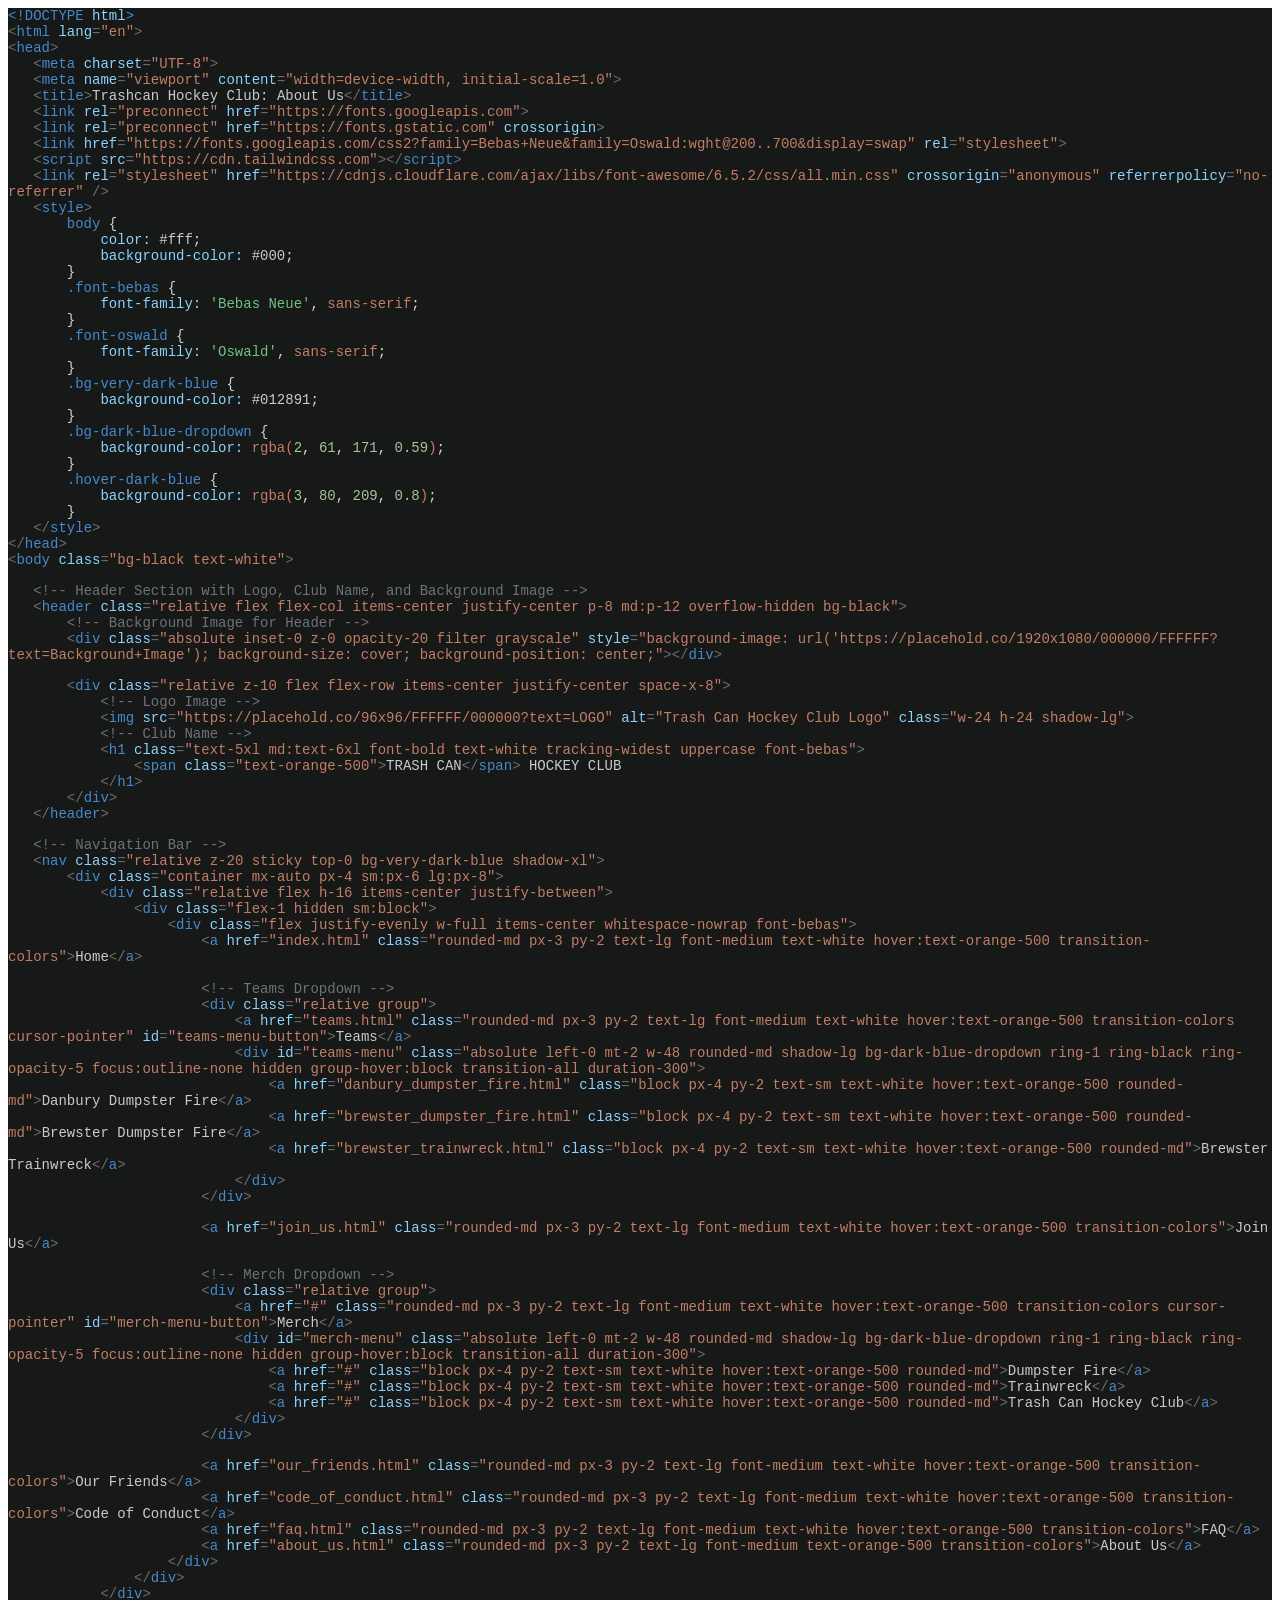
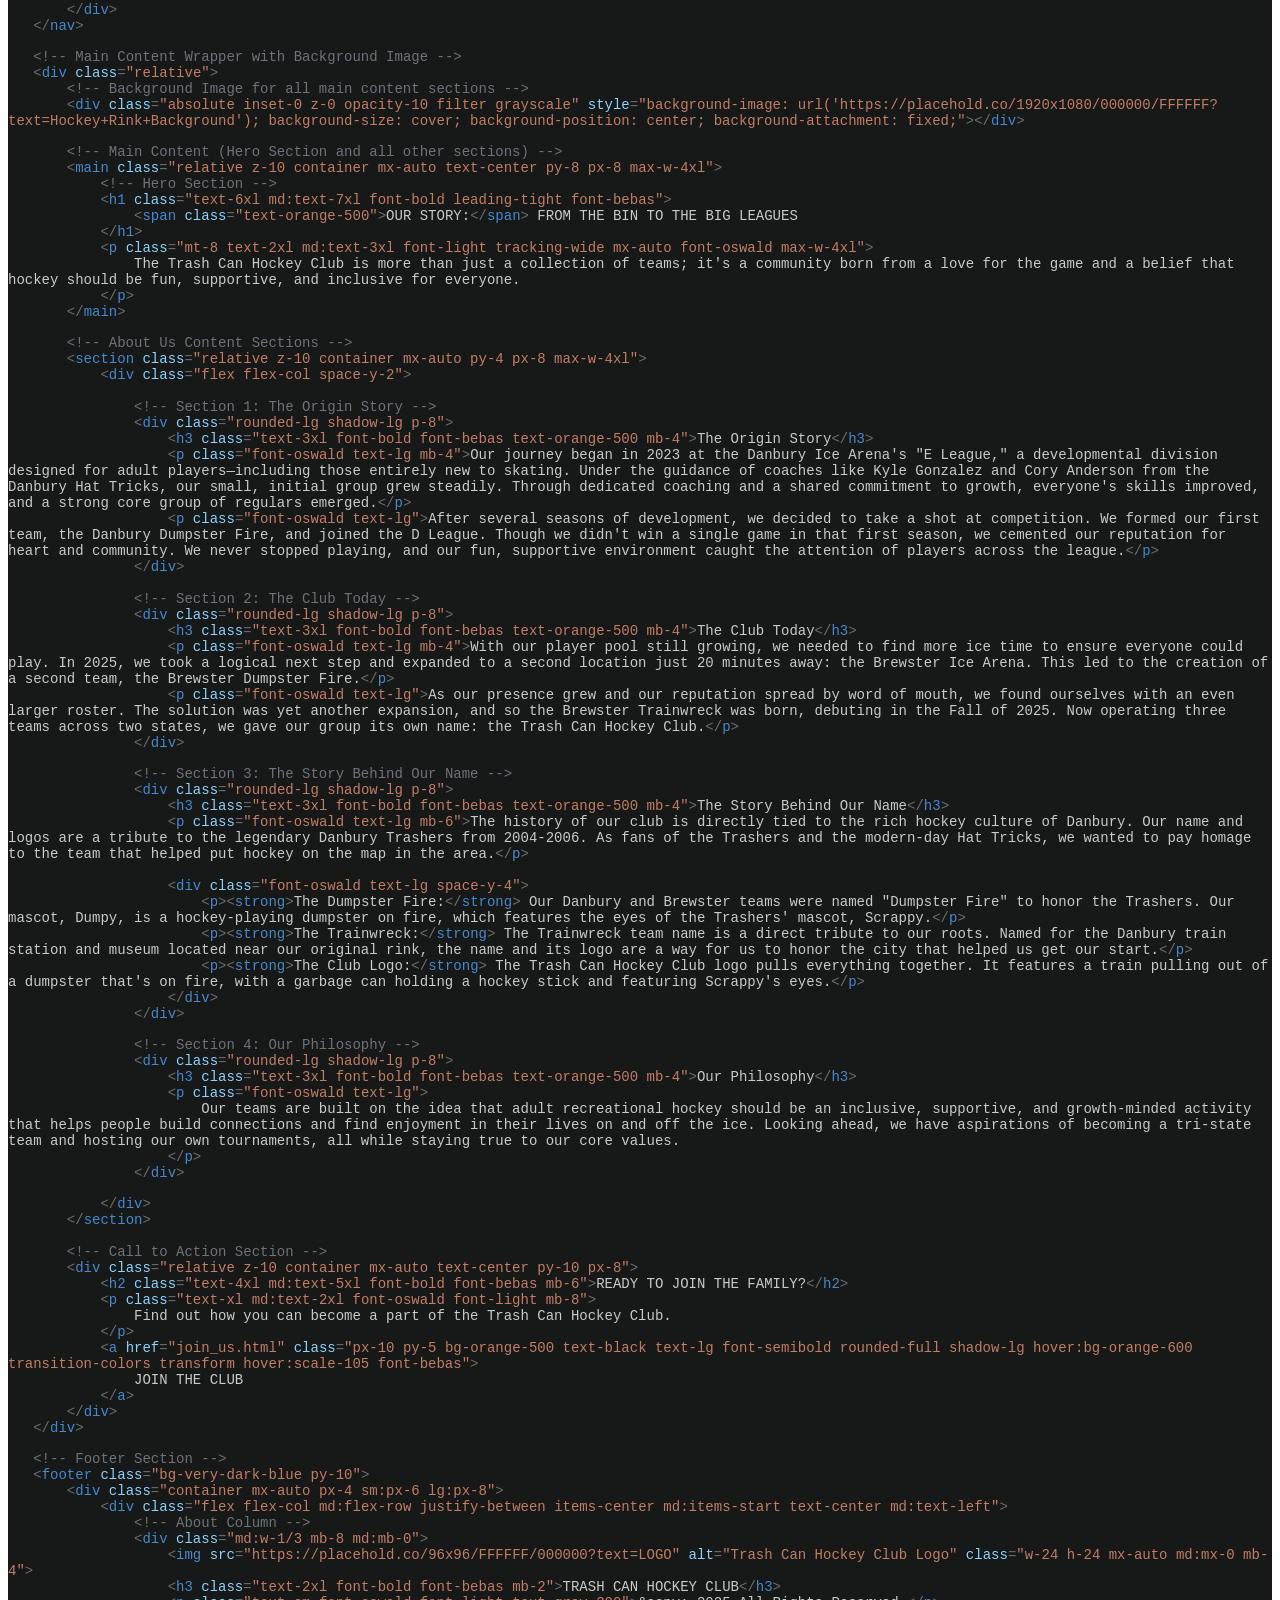
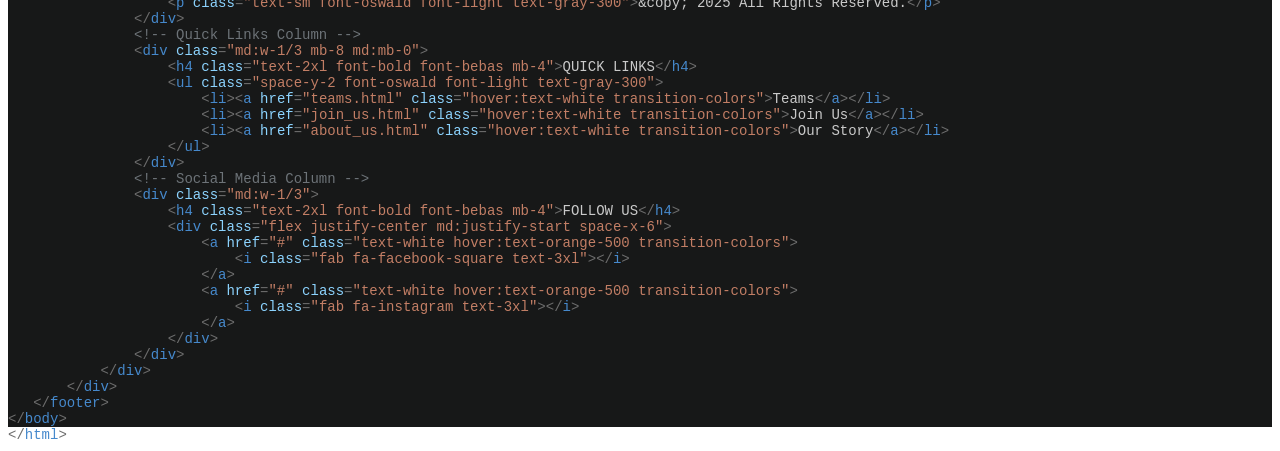
==== about_us.html @ 6e55eb9f "Add files via upload" ====
<!DOCTYPE html PUBLIC "-//W3C//DTD HTML 4.01//EN" "http://www.w3.org/TR/html4/strict.dtd">
<html>
<head>
  <meta http-equiv="Content-Type" content="text/html; charset=utf-8">
  <meta http-equiv="Content-Style-Type" content="text/css">
  <title></title>
  <meta name="Generator" content="Cocoa HTML Writer">
  <meta name="CocoaVersion" content="2575.7">
  <style type="text/css">
    p.p1 {margin: 0.0px 0.0px 0.0px 0.0px; font: 14.0px 'Courier New'; color: #4689cc; -webkit-text-stroke: #4689cc; background-color: #171818}
    p.p2 {margin: 0.0px 0.0px 0.0px 0.0px; font: 14.0px 'Courier New'; color: #8cd3fe; -webkit-text-stroke: #8cd3fe; background-color: #171818}
    p.p3 {margin: 0.0px 0.0px 0.0px 0.0px; font: 14.0px 'Courier New'; color: #c27e65; -webkit-text-stroke: #c27e65; background-color: #171818}
    p.p4 {margin: 0.0px 0.0px 0.0px 0.0px; font: 14.0px 'Courier New'; color: #cacaca; -webkit-text-stroke: #cacaca; background-color: #171818}
    p.p5 {margin: 0.0px 0.0px 0.0px 0.0px; font: 12.0px Times; -webkit-text-stroke: #000000; background-color: #171818; min-height: 14.0px}
    p.p6 {margin: 0.0px 0.0px 0.0px 0.0px; font: 14.0px 'Courier New'; color: #6d7378; -webkit-text-stroke: #6d7378; background-color: #171818}
    p.p7 {margin: 0.0px 0.0px 0.0px 0.0px; font: 14.0px 'Courier New'; color: #4689cc; -webkit-text-stroke: #4689cc}
    span.s1 {font-kerning: none}
    span.s2 {font-kerning: none; color: #8cd3fe; -webkit-text-stroke: 0px #8cd3fe}
    span.s3 {font-kerning: none; color: #6d6d6d; -webkit-text-stroke: 0px #6d6d6d}
    span.s4 {font-kerning: none; color: #cacaca; -webkit-text-stroke: 0px #cacaca}
    span.s5 {font-kerning: none; color: #c27e65; -webkit-text-stroke: 0px #c27e65}
    span.s6 {font-kerning: none; color: #4689cc; -webkit-text-stroke: 0px #4689cc}
    span.s7 {font-kerning: none; color: #d4d4d4; -webkit-text-stroke: 0px #d4d4d4}
    span.s8 {font-kerning: none; color: #71c083; -webkit-text-stroke: 0px #71c083}
    span.s9 {font-kerning: none; color: #a7c598; -webkit-text-stroke: 0px #a7c598}
    span.s10 {font-kerning: none; color: #6d7378; -webkit-text-stroke: 0px #6d7378}
  </style>
</head>
<body>
<p class="p1"><span class="s1">&lt;!DOCTYPE</span><span class="s2"> html</span><span class="s1">&gt;</span></p>
<p class="p1"><span class="s3">&lt;</span><span class="s1">html</span><span class="s4"> </span><span class="s2">lang</span><span class="s3">=</span><span class="s5">"en"</span><span class="s3">&gt;</span></p>
<p class="p1"><span class="s3">&lt;</span><span class="s1">head</span><span class="s3">&gt;</span></p>
<p class="p2"><span class="s4">   </span><span class="s3">&lt;</span><span class="s6">meta</span><span class="s4"> </span><span class="s1">charset</span><span class="s3">=</span><span class="s5">"UTF-8"</span><span class="s3">&gt;</span></p>
<p class="p3"><span class="s4">   </span><span class="s3">&lt;</span><span class="s6">meta</span><span class="s4"> </span><span class="s2">name</span><span class="s3">=</span><span class="s1">"viewport"</span><span class="s4"> </span><span class="s2">content</span><span class="s3">=</span><span class="s1">"width=device-width, initial-scale=1.0"</span><span class="s3">&gt;</span></p>
<p class="p4"><span class="s1">   </span><span class="s3">&lt;</span><span class="s6">title</span><span class="s3">&gt;</span><span class="s1">Trashcan Hockey Club: About Us</span><span class="s3">&lt;/</span><span class="s6">title</span><span class="s3">&gt;</span></p>
<p class="p3"><span class="s4">   </span><span class="s3">&lt;</span><span class="s6">link</span><span class="s4"> </span><span class="s2">rel</span><span class="s3">=</span><span class="s1">"preconnect"</span><span class="s4"> </span><span class="s2">href</span><span class="s3">=</span><span class="s1">"https://fonts.googleapis.com"</span><span class="s3">&gt;</span></p>
<p class="p3"><span class="s4">   </span><span class="s3">&lt;</span><span class="s6">link</span><span class="s4"> </span><span class="s2">rel</span><span class="s3">=</span><span class="s1">"preconnect"</span><span class="s4"> </span><span class="s2">href</span><span class="s3">=</span><span class="s1">"https://fonts.gstatic.com"</span><span class="s4"> </span><span class="s2">crossorigin</span><span class="s3">&gt;</span></p>
<p class="p3"><span class="s4">   </span><span class="s3">&lt;</span><span class="s6">link</span><span class="s4"> </span><span class="s2">href</span><span class="s3">=</span><span class="s1">"https://fonts.googleapis.com/css2?family=Bebas+Neue&amp;family=Oswald:wght@200..700&amp;display=swap"</span><span class="s4"> </span><span class="s2">rel</span><span class="s3">=</span><span class="s1">"stylesheet"</span><span class="s3">&gt;</span></p>
<p class="p3"><span class="s4">   </span><span class="s3">&lt;</span><span class="s6">script</span><span class="s4"> </span><span class="s2">src</span><span class="s3">=</span><span class="s1">"https://cdn.tailwindcss.com"</span><span class="s3">&gt;&lt;/</span><span class="s6">script</span><span class="s3">&gt;</span></p>
<p class="p3"><span class="s4">   </span><span class="s3">&lt;</span><span class="s6">link</span><span class="s4"> </span><span class="s2">rel</span><span class="s3">=</span><span class="s1">"stylesheet"</span><span class="s4"> </span><span class="s2">href</span><span class="s3">=</span><span class="s1">"https://cdnjs.cloudflare.com/ajax/libs/font-awesome/6.5.2/css/all.min.css"</span><span class="s4"> </span><span class="s2">crossorigin</span><span class="s3">=</span><span class="s1">"anonymous"</span><span class="s4"> </span><span class="s2">referrerpolicy</span><span class="s3">=</span><span class="s1">"no-referrer"</span><span class="s4"> </span><span class="s3">/&gt;</span></p>
<p class="p1"><span class="s4">   </span><span class="s3">&lt;</span><span class="s1">style</span><span class="s3">&gt;</span></p>
<p class="p4"><span class="s1">       </span><span class="s6">body</span><span class="s1"> </span><span class="s7">{</span></p>
<p class="p4"><span class="s1">           </span><span class="s2">color:</span><span class="s1"> #fff</span><span class="s7">;</span></p>
<p class="p2"><span class="s4">           </span><span class="s1">background-color:</span><span class="s4"> #000</span><span class="s7">;</span></p>
<p class="p4"><span class="s1">       </span><span class="s7">}</span></p>
<p class="p1"><span class="s4">       </span><span class="s1">.font-bebas</span><span class="s4"> </span><span class="s7">{</span></p>
<p class="p4"><span class="s1">           </span><span class="s2">font-family:</span><span class="s1"> </span><span class="s8">'Bebas Neue'</span><span class="s7">,</span><span class="s1"> </span><span class="s5">sans-serif</span><span class="s7">;</span></p>
<p class="p4"><span class="s1">       </span><span class="s7">}</span></p>
<p class="p1"><span class="s4">       </span><span class="s1">.font-oswald</span><span class="s4"> </span><span class="s7">{</span></p>
<p class="p4"><span class="s1">           </span><span class="s2">font-family:</span><span class="s1"> </span><span class="s8">'Oswald'</span><span class="s7">,</span><span class="s1"> </span><span class="s5">sans-serif</span><span class="s7">;</span></p>
<p class="p4"><span class="s1">       </span><span class="s7">}</span></p>
<p class="p1"><span class="s4">       </span><span class="s1">.bg-very-dark-blue</span><span class="s4"> </span><span class="s7">{</span></p>
<p class="p4"><span class="s1">           </span><span class="s2">background-color:</span><span class="s1"> #012891</span><span class="s7">;</span></p>
<p class="p4"><span class="s1">       </span><span class="s7">}</span></p>
<p class="p1"><span class="s4">       </span><span class="s1">.bg-dark-blue-dropdown</span><span class="s4"> </span><span class="s7">{</span></p>
<p class="p2"><span class="s4">           </span><span class="s1">background-color:</span><span class="s4"> </span><span class="s5">rgba(</span><span class="s9">2</span><span class="s7">,</span><span class="s4"> </span><span class="s9">61</span><span class="s7">,</span><span class="s4"> </span><span class="s9">171</span><span class="s7">,</span><span class="s4"> </span><span class="s9">0.59</span><span class="s5">)</span><span class="s7">;</span></p>
<p class="p4"><span class="s1">       </span><span class="s7">}</span></p>
<p class="p1"><span class="s4">       </span><span class="s1">.hover-dark-blue</span><span class="s4"> </span><span class="s7">{</span></p>
<p class="p2"><span class="s4">           </span><span class="s1">background-color:</span><span class="s4"> </span><span class="s5">rgba(</span><span class="s9">3</span><span class="s7">,</span><span class="s4"> </span><span class="s9">80</span><span class="s7">,</span><span class="s4"> </span><span class="s9">209</span><span class="s7">,</span><span class="s4"> </span><span class="s9">0.8</span><span class="s5">)</span><span class="s7">;</span></p>
<p class="p4"><span class="s1">       </span><span class="s7">}</span></p>
<p class="p1"><span class="s4">   </span><span class="s3">&lt;/</span><span class="s1">style</span><span class="s3">&gt;</span></p>
<p class="p1"><span class="s3">&lt;/</span><span class="s1">head</span><span class="s3">&gt;</span></p>
<p class="p3"><span class="s3">&lt;</span><span class="s6">body</span><span class="s4"> </span><span class="s2">class</span><span class="s3">=</span><span class="s1">"bg-black text-white"</span><span class="s3">&gt;</span></p>
<p class="p5"><span class="s1"></span><br></p>
<p class="p6"><span class="s4">   </span><span class="s1">&lt;!-- Header Section with Logo, Club Name, and Background Image --&gt;</span></p>
<p class="p3"><span class="s4">   </span><span class="s3">&lt;</span><span class="s6">header</span><span class="s4"> </span><span class="s2">class</span><span class="s3">=</span><span class="s1">"relative flex flex-col items-center justify-center p-8 md:p-12 overflow-hidden bg-black"</span><span class="s3">&gt;</span></p>
<p class="p6"><span class="s4">       </span><span class="s1">&lt;!-- Background Image for Header --&gt;</span></p>
<p class="p3"><span class="s4">       </span><span class="s3">&lt;</span><span class="s6">div</span><span class="s4"> </span><span class="s2">class</span><span class="s3">=</span><span class="s1">"absolute inset-0 z-0 opacity-20 filter grayscale"</span><span class="s4"> </span><span class="s2">style</span><span class="s3">=</span><span class="s1">"background-image: url('https://placehold.co/1920x1080/000000/FFFFFF?text=Background+Image'); background-size: cover; background-position: center;"</span><span class="s3">&gt;&lt;/</span><span class="s6">div</span><span class="s3">&gt;</span></p>
<p class="p5"><span class="s1"></span><br></p>
<p class="p3"><span class="s4">       </span><span class="s3">&lt;</span><span class="s6">div</span><span class="s4"> </span><span class="s2">class</span><span class="s3">=</span><span class="s1">"relative z-10 flex flex-row items-center justify-center space-x-8"</span><span class="s3">&gt;</span></p>
<p class="p6"><span class="s4">           </span><span class="s1">&lt;!-- Logo Image --&gt;</span></p>
<p class="p3"><span class="s4">           </span><span class="s3">&lt;</span><span class="s6">img</span><span class="s4"> </span><span class="s2">src</span><span class="s3">=</span><span class="s1">"https://placehold.co/96x96/FFFFFF/000000?text=LOGO"</span><span class="s4"> </span><span class="s2">alt</span><span class="s3">=</span><span class="s1">"Trash Can Hockey Club Logo"</span><span class="s4"> </span><span class="s2">class</span><span class="s3">=</span><span class="s1">"w-24 h-24 shadow-lg"</span><span class="s3">&gt;</span></p>
<p class="p6"><span class="s4">           </span><span class="s1">&lt;!-- Club Name --&gt;</span></p>
<p class="p3"><span class="s4">           </span><span class="s3">&lt;</span><span class="s6">h1</span><span class="s4"> </span><span class="s2">class</span><span class="s3">=</span><span class="s1">"text-5xl md:text-6xl font-bold text-white tracking-widest uppercase font-bebas"</span><span class="s3">&gt;</span></p>
<p class="p4"><span class="s1">               </span><span class="s3">&lt;</span><span class="s6">span</span><span class="s1"> </span><span class="s2">class</span><span class="s3">=</span><span class="s5">"text-orange-500"</span><span class="s3">&gt;</span><span class="s1">TRASH CAN</span><span class="s3">&lt;/</span><span class="s6">span</span><span class="s3">&gt;</span><span class="s1"> HOCKEY CLUB</span></p>
<p class="p4"><span class="s1">           </span><span class="s3">&lt;/</span><span class="s6">h1</span><span class="s3">&gt;</span></p>
<p class="p4"><span class="s1">       </span><span class="s3">&lt;/</span><span class="s6">div</span><span class="s3">&gt;</span></p>
<p class="p1"><span class="s4">   </span><span class="s3">&lt;/</span><span class="s1">header</span><span class="s3">&gt;</span></p>
<p class="p5"><span class="s1"></span><br></p>
<p class="p6"><span class="s4">   </span><span class="s1">&lt;!-- Navigation Bar --&gt;</span></p>
<p class="p3"><span class="s4">   </span><span class="s3">&lt;</span><span class="s6">nav</span><span class="s4"> </span><span class="s2">class</span><span class="s3">=</span><span class="s1">"relative z-20 sticky top-0 bg-very-dark-blue shadow-xl"</span><span class="s3">&gt;</span></p>
<p class="p3"><span class="s4">       </span><span class="s3">&lt;</span><span class="s6">div</span><span class="s4"> </span><span class="s2">class</span><span class="s3">=</span><span class="s1">"container mx-auto px-4 sm:px-6 lg:px-8"</span><span class="s3">&gt;</span></p>
<p class="p3"><span class="s4">           </span><span class="s3">&lt;</span><span class="s6">div</span><span class="s4"> </span><span class="s2">class</span><span class="s3">=</span><span class="s1">"relative flex h-16 items-center justify-between"</span><span class="s3">&gt;</span></p>
<p class="p3"><span class="s4">               </span><span class="s3">&lt;</span><span class="s6">div</span><span class="s4"> </span><span class="s2">class</span><span class="s3">=</span><span class="s1">"flex-1 hidden sm:block"</span><span class="s3">&gt;</span></p>
<p class="p3"><span class="s4">                   </span><span class="s3">&lt;</span><span class="s6">div</span><span class="s4"> </span><span class="s2">class</span><span class="s3">=</span><span class="s1">"flex justify-evenly w-full items-center whitespace-nowrap font-bebas"</span><span class="s3">&gt;</span></p>
<p class="p3"><span class="s4">                       </span><span class="s3">&lt;</span><span class="s6">a</span><span class="s4"> </span><span class="s2">href</span><span class="s3">=</span><span class="s1">"index.html"</span><span class="s4"> </span><span class="s2">class</span><span class="s3">=</span><span class="s1">"rounded-md px-3 py-2 text-lg font-medium text-white hover:text-orange-500 transition-colors"</span><span class="s3">&gt;</span><span class="s4">Home</span><span class="s3">&lt;/</span><span class="s6">a</span><span class="s3">&gt;</span></p>
<p class="p4"><span class="s1">                      </span></p>
<p class="p4"><span class="s1">                       </span><span class="s10">&lt;!-- Teams Dropdown --&gt;</span></p>
<p class="p4"><span class="s1">                       </span><span class="s3">&lt;</span><span class="s6">div</span><span class="s1"> </span><span class="s2">class</span><span class="s3">=</span><span class="s5">"relative group"</span><span class="s3">&gt;</span></p>
<p class="p3"><span class="s4">                           </span><span class="s3">&lt;</span><span class="s6">a</span><span class="s4"> </span><span class="s2">href</span><span class="s3">=</span><span class="s1">"teams.html"</span><span class="s4"> </span><span class="s2">class</span><span class="s3">=</span><span class="s1">"rounded-md px-3 py-2 text-lg font-medium text-white hover:text-orange-500 transition-colors cursor-pointer"</span><span class="s4"> </span><span class="s2">id</span><span class="s3">=</span><span class="s1">"teams-menu-button"</span><span class="s3">&gt;</span><span class="s4">Teams</span><span class="s3">&lt;/</span><span class="s6">a</span><span class="s3">&gt;</span></p>
<p class="p3"><span class="s4">                           </span><span class="s3">&lt;</span><span class="s6">div</span><span class="s4"> </span><span class="s2">id</span><span class="s3">=</span><span class="s1">"teams-menu"</span><span class="s4"> </span><span class="s2">class</span><span class="s3">=</span><span class="s1">"absolute left-0 mt-2 w-48 rounded-md shadow-lg bg-dark-blue-dropdown ring-1 ring-black ring-opacity-5 focus:outline-none hidden group-hover:block transition-all duration-300"</span><span class="s3">&gt;</span></p>
<p class="p3"><span class="s4">                               </span><span class="s3">&lt;</span><span class="s6">a</span><span class="s4"> </span><span class="s2">href</span><span class="s3">=</span><span class="s1">"danbury_dumpster_fire.html"</span><span class="s4"> </span><span class="s2">class</span><span class="s3">=</span><span class="s1">"block px-4 py-2 text-sm text-white hover:text-orange-500 rounded-md"</span><span class="s3">&gt;</span><span class="s4">Danbury Dumpster Fire</span><span class="s3">&lt;/</span><span class="s6">a</span><span class="s3">&gt;</span></p>
<p class="p3"><span class="s4">                               </span><span class="s3">&lt;</span><span class="s6">a</span><span class="s4"> </span><span class="s2">href</span><span class="s3">=</span><span class="s1">"brewster_dumpster_fire.html"</span><span class="s4"> </span><span class="s2">class</span><span class="s3">=</span><span class="s1">"block px-4 py-2 text-sm text-white hover:text-orange-500 rounded-md"</span><span class="s3">&gt;</span><span class="s4">Brewster Dumpster Fire</span><span class="s3">&lt;/</span><span class="s6">a</span><span class="s3">&gt;</span></p>
<p class="p3"><span class="s4">                               </span><span class="s3">&lt;</span><span class="s6">a</span><span class="s4"> </span><span class="s2">href</span><span class="s3">=</span><span class="s1">"brewster_trainwreck.html"</span><span class="s4"> </span><span class="s2">class</span><span class="s3">=</span><span class="s1">"block px-4 py-2 text-sm text-white hover:text-orange-500 rounded-md"</span><span class="s3">&gt;</span><span class="s4">Brewster Trainwreck</span><span class="s3">&lt;/</span><span class="s6">a</span><span class="s3">&gt;</span></p>
<p class="p4"><span class="s1">                           </span><span class="s3">&lt;/</span><span class="s6">div</span><span class="s3">&gt;</span></p>
<p class="p4"><span class="s1">                       </span><span class="s3">&lt;/</span><span class="s6">div</span><span class="s3">&gt;</span></p>
<p class="p5"><span class="s1"></span><br></p>
<p class="p3"><span class="s4">                       </span><span class="s3">&lt;</span><span class="s6">a</span><span class="s4"> </span><span class="s2">href</span><span class="s3">=</span><span class="s1">"join_us.html"</span><span class="s4"> </span><span class="s2">class</span><span class="s3">=</span><span class="s1">"rounded-md px-3 py-2 text-lg font-medium text-white hover:text-orange-500 transition-colors"</span><span class="s3">&gt;</span><span class="s4">Join Us</span><span class="s3">&lt;/</span><span class="s6">a</span><span class="s3">&gt;</span></p>
<p class="p5"><span class="s1"></span><br></p>
<p class="p4"><span class="s1">                       </span><span class="s10">&lt;!-- Merch Dropdown --&gt;</span></p>
<p class="p4"><span class="s1">                       </span><span class="s3">&lt;</span><span class="s6">div</span><span class="s1"> </span><span class="s2">class</span><span class="s3">=</span><span class="s5">"relative group"</span><span class="s3">&gt;</span></p>
<p class="p3"><span class="s4">                           </span><span class="s3">&lt;</span><span class="s6">a</span><span class="s4"> </span><span class="s2">href</span><span class="s3">=</span><span class="s1">"#"</span><span class="s4"> </span><span class="s2">class</span><span class="s3">=</span><span class="s1">"rounded-md px-3 py-2 text-lg font-medium text-white hover:text-orange-500 transition-colors cursor-pointer"</span><span class="s4"> </span><span class="s2">id</span><span class="s3">=</span><span class="s1">"merch-menu-button"</span><span class="s3">&gt;</span><span class="s4">Merch</span><span class="s3">&lt;/</span><span class="s6">a</span><span class="s3">&gt;</span></p>
<p class="p3"><span class="s4">                           </span><span class="s3">&lt;</span><span class="s6">div</span><span class="s4"> </span><span class="s2">id</span><span class="s3">=</span><span class="s1">"merch-menu"</span><span class="s4"> </span><span class="s2">class</span><span class="s3">=</span><span class="s1">"absolute left-0 mt-2 w-48 rounded-md shadow-lg bg-dark-blue-dropdown ring-1 ring-black ring-opacity-5 focus:outline-none hidden group-hover:block transition-all duration-300"</span><span class="s3">&gt;</span></p>
<p class="p3"><span class="s4">                               </span><span class="s3">&lt;</span><span class="s6">a</span><span class="s4"> </span><span class="s2">href</span><span class="s3">=</span><span class="s1">"#"</span><span class="s4"> </span><span class="s2">class</span><span class="s3">=</span><span class="s1">"block px-4 py-2 text-sm text-white hover:text-orange-500 rounded-md"</span><span class="s3">&gt;</span><span class="s4">Dumpster Fire</span><span class="s3">&lt;/</span><span class="s6">a</span><span class="s3">&gt;</span></p>
<p class="p3"><span class="s4">                               </span><span class="s3">&lt;</span><span class="s6">a</span><span class="s4"> </span><span class="s2">href</span><span class="s3">=</span><span class="s1">"#"</span><span class="s4"> </span><span class="s2">class</span><span class="s3">=</span><span class="s1">"block px-4 py-2 text-sm text-white hover:text-orange-500 rounded-md"</span><span class="s3">&gt;</span><span class="s4">Trainwreck</span><span class="s3">&lt;/</span><span class="s6">a</span><span class="s3">&gt;</span></p>
<p class="p3"><span class="s4">                               </span><span class="s3">&lt;</span><span class="s6">a</span><span class="s4"> </span><span class="s2">href</span><span class="s3">=</span><span class="s1">"#"</span><span class="s4"> </span><span class="s2">class</span><span class="s3">=</span><span class="s1">"block px-4 py-2 text-sm text-white hover:text-orange-500 rounded-md"</span><span class="s3">&gt;</span><span class="s4">Trash Can Hockey Club</span><span class="s3">&lt;/</span><span class="s6">a</span><span class="s3">&gt;</span></p>
<p class="p4"><span class="s1">                           </span><span class="s3">&lt;/</span><span class="s6">div</span><span class="s3">&gt;</span></p>
<p class="p4"><span class="s1">                       </span><span class="s3">&lt;/</span><span class="s6">div</span><span class="s3">&gt;</span></p>
<p class="p5"><span class="s1"></span><br></p>
<p class="p3"><span class="s4">                       </span><span class="s3">&lt;</span><span class="s6">a</span><span class="s4"> </span><span class="s2">href</span><span class="s3">=</span><span class="s1">"our_friends.html"</span><span class="s4"> </span><span class="s2">class</span><span class="s3">=</span><span class="s1">"rounded-md px-3 py-2 text-lg font-medium text-white hover:text-orange-500 transition-colors"</span><span class="s3">&gt;</span><span class="s4">Our Friends</span><span class="s3">&lt;/</span><span class="s6">a</span><span class="s3">&gt;</span></p>
<p class="p3"><span class="s4">                       </span><span class="s3">&lt;</span><span class="s6">a</span><span class="s4"> </span><span class="s2">href</span><span class="s3">=</span><span class="s1">"code_of_conduct.html"</span><span class="s4"> </span><span class="s2">class</span><span class="s3">=</span><span class="s1">"rounded-md px-3 py-2 text-lg font-medium text-white hover:text-orange-500 transition-colors"</span><span class="s3">&gt;</span><span class="s4">Code of Conduct</span><span class="s3">&lt;/</span><span class="s6">a</span><span class="s3">&gt;</span></p>
<p class="p3"><span class="s4">                       </span><span class="s3">&lt;</span><span class="s6">a</span><span class="s4"> </span><span class="s2">href</span><span class="s3">=</span><span class="s1">"faq.html"</span><span class="s4"> </span><span class="s2">class</span><span class="s3">=</span><span class="s1">"rounded-md px-3 py-2 text-lg font-medium text-white hover:text-orange-500 transition-colors"</span><span class="s3">&gt;</span><span class="s4">FAQ</span><span class="s3">&lt;/</span><span class="s6">a</span><span class="s3">&gt;</span></p>
<p class="p3"><span class="s4">                       </span><span class="s3">&lt;</span><span class="s6">a</span><span class="s4"> </span><span class="s2">href</span><span class="s3">=</span><span class="s1">"about_us.html"</span><span class="s4"> </span><span class="s2">class</span><span class="s3">=</span><span class="s1">"rounded-md px-3 py-2 text-lg font-medium text-orange-500 transition-colors"</span><span class="s3">&gt;</span><span class="s4">About Us</span><span class="s3">&lt;/</span><span class="s6">a</span><span class="s3">&gt;</span></p>
<p class="p4"><span class="s1">                   </span><span class="s3">&lt;/</span><span class="s6">div</span><span class="s3">&gt;</span></p>
<p class="p4"><span class="s1">               </span><span class="s3">&lt;/</span><span class="s6">div</span><span class="s3">&gt;</span></p>
<p class="p4"><span class="s1">           </span><span class="s3">&lt;/</span><span class="s6">div</span><span class="s3">&gt;</span></p>
<p class="p4"><span class="s1">       </span><span class="s3">&lt;/</span><span class="s6">div</span><span class="s3">&gt;</span></p>
<p class="p4"><span class="s1">   </span><span class="s3">&lt;/</span><span class="s6">nav</span><span class="s3">&gt;</span></p>
<p class="p5"><span class="s1"></span><br></p>
<p class="p6"><span class="s4">   </span><span class="s1">&lt;!-- Main Content Wrapper with Background Image --&gt;</span></p>
<p class="p3"><span class="s4">   </span><span class="s3">&lt;</span><span class="s6">div</span><span class="s4"> </span><span class="s2">class</span><span class="s3">=</span><span class="s1">"relative"</span><span class="s3">&gt;</span></p>
<p class="p6"><span class="s4">       </span><span class="s1">&lt;!-- Background Image for all main content sections --&gt;</span></p>
<p class="p3"><span class="s4">       </span><span class="s3">&lt;</span><span class="s6">div</span><span class="s4"> </span><span class="s2">class</span><span class="s3">=</span><span class="s1">"absolute inset-0 z-0 opacity-10 filter grayscale"</span><span class="s4"> </span><span class="s2">style</span><span class="s3">=</span><span class="s1">"background-image: url('https://placehold.co/1920x1080/000000/FFFFFF?text=Hockey+Rink+Background'); background-size: cover; background-position: center; background-attachment: fixed;"</span><span class="s3">&gt;&lt;/</span><span class="s6">div</span><span class="s3">&gt;</span></p>
<p class="p5"><span class="s1"></span><br></p>
<p class="p6"><span class="s4">       </span><span class="s1">&lt;!-- Main Content (Hero Section and all other sections) --&gt;</span></p>
<p class="p3"><span class="s4">       </span><span class="s3">&lt;</span><span class="s6">main</span><span class="s4"> </span><span class="s2">class</span><span class="s3">=</span><span class="s1">"relative z-10 container mx-auto text-center py-8 px-8 max-w-4xl"</span><span class="s3">&gt;</span></p>
<p class="p6"><span class="s4">           </span><span class="s1">&lt;!-- Hero Section --&gt;</span></p>
<p class="p3"><span class="s4">           </span><span class="s3">&lt;</span><span class="s6">h1</span><span class="s4"> </span><span class="s2">class</span><span class="s3">=</span><span class="s1">"text-6xl md:text-7xl font-bold leading-tight font-bebas"</span><span class="s3">&gt;</span></p>
<p class="p4"><span class="s1">               </span><span class="s3">&lt;</span><span class="s6">span</span><span class="s1"> </span><span class="s2">class</span><span class="s3">=</span><span class="s5">"text-orange-500"</span><span class="s3">&gt;</span><span class="s1">OUR STORY:</span><span class="s3">&lt;/</span><span class="s6">span</span><span class="s3">&gt;</span><span class="s1"> FROM THE BIN TO THE BIG LEAGUES</span></p>
<p class="p4"><span class="s1">           </span><span class="s3">&lt;/</span><span class="s6">h1</span><span class="s3">&gt;</span></p>
<p class="p3"><span class="s4">           </span><span class="s3">&lt;</span><span class="s6">p</span><span class="s4"> </span><span class="s2">class</span><span class="s3">=</span><span class="s1">"mt-8 text-2xl md:text-3xl font-light tracking-wide mx-auto font-oswald max-w-4xl"</span><span class="s3">&gt;</span></p>
<p class="p4"><span class="s1">               The Trash Can Hockey Club is more than just a collection of teams; it's a community born from a love for the game and a belief that hockey should be fun, supportive, and inclusive for everyone.</span></p>
<p class="p4"><span class="s1">           </span><span class="s3">&lt;/</span><span class="s6">p</span><span class="s3">&gt;</span></p>
<p class="p4"><span class="s1">       </span><span class="s3">&lt;/</span><span class="s6">main</span><span class="s3">&gt;</span></p>
<p class="p5"><span class="s1"></span><br></p>
<p class="p6"><span class="s4">       </span><span class="s1">&lt;!-- About Us Content Sections --&gt;</span></p>
<p class="p3"><span class="s4">       </span><span class="s3">&lt;</span><span class="s6">section</span><span class="s4"> </span><span class="s2">class</span><span class="s3">=</span><span class="s1">"relative z-10 container mx-auto py-4 px-8 max-w-4xl"</span><span class="s3">&gt;</span></p>
<p class="p3"><span class="s4">           </span><span class="s3">&lt;</span><span class="s6">div</span><span class="s4"> </span><span class="s2">class</span><span class="s3">=</span><span class="s1">"flex flex-col space-y-2"</span><span class="s3">&gt;</span></p>
<p class="p4"><span class="s1">              </span></p>
<p class="p6"><span class="s4">               </span><span class="s1">&lt;!-- Section 1: The Origin Story --&gt;</span></p>
<p class="p3"><span class="s4">               </span><span class="s3">&lt;</span><span class="s6">div</span><span class="s4"> </span><span class="s2">class</span><span class="s3">=</span><span class="s1">"rounded-lg shadow-lg p-8"</span><span class="s3">&gt;</span></p>
<p class="p3"><span class="s4">                   </span><span class="s3">&lt;</span><span class="s6">h3</span><span class="s4"> </span><span class="s2">class</span><span class="s3">=</span><span class="s1">"text-3xl font-bold font-bebas text-orange-500 mb-4"</span><span class="s3">&gt;</span><span class="s4">The Origin Story</span><span class="s3">&lt;/</span><span class="s6">h3</span><span class="s3">&gt;</span></p>
<p class="p4"><span class="s1">                   </span><span class="s3">&lt;</span><span class="s6">p</span><span class="s1"> </span><span class="s2">class</span><span class="s3">=</span><span class="s5">"font-oswald text-lg mb-4"</span><span class="s3">&gt;</span><span class="s1">Our journey began in 2023 at the Danbury Ice Arena's "E League," a developmental division designed for adult players—including those entirely new to skating. Under the guidance of coaches like Kyle Gonzalez and Cory Anderson from the Danbury Hat Tricks, our small, initial group grew steadily. Through dedicated coaching and a shared commitment to growth, everyone's skills improved, and a strong core group of regulars emerged.</span><span class="s3">&lt;/</span><span class="s6">p</span><span class="s3">&gt;</span></p>
<p class="p4"><span class="s1">                   </span><span class="s3">&lt;</span><span class="s6">p</span><span class="s1"> </span><span class="s2">class</span><span class="s3">=</span><span class="s5">"font-oswald text-lg"</span><span class="s3">&gt;</span><span class="s1">After several seasons of development, we decided to take a shot at competition. We formed our first team, the Danbury Dumpster Fire, and joined the D League. Though we didn't win a single game in that first season, we cemented our reputation for heart and community. We never stopped playing, and our fun, supportive environment caught the attention of players across the league.</span><span class="s3">&lt;/</span><span class="s6">p</span><span class="s3">&gt;</span></p>
<p class="p4"><span class="s1">               </span><span class="s3">&lt;/</span><span class="s6">div</span><span class="s3">&gt;</span></p>
<p class="p4"><span class="s1">              </span></p>
<p class="p6"><span class="s4">               </span><span class="s1">&lt;!-- Section 2: The Club Today --&gt;</span></p>
<p class="p3"><span class="s4">               </span><span class="s3">&lt;</span><span class="s6">div</span><span class="s4"> </span><span class="s2">class</span><span class="s3">=</span><span class="s1">"rounded-lg shadow-lg p-8"</span><span class="s3">&gt;</span></p>
<p class="p3"><span class="s4">                   </span><span class="s3">&lt;</span><span class="s6">h3</span><span class="s4"> </span><span class="s2">class</span><span class="s3">=</span><span class="s1">"text-3xl font-bold font-bebas text-orange-500 mb-4"</span><span class="s3">&gt;</span><span class="s4">The Club Today</span><span class="s3">&lt;/</span><span class="s6">h3</span><span class="s3">&gt;</span></p>
<p class="p4"><span class="s1">                   </span><span class="s3">&lt;</span><span class="s6">p</span><span class="s1"> </span><span class="s2">class</span><span class="s3">=</span><span class="s5">"font-oswald text-lg mb-4"</span><span class="s3">&gt;</span><span class="s1">With our player pool still growing, we needed to find more ice time to ensure everyone could play. In 2025, we took a logical next step and expanded to a second location just 20 minutes away: the Brewster Ice Arena. This led to the creation of a second team, the Brewster Dumpster Fire.</span><span class="s3">&lt;/</span><span class="s6">p</span><span class="s3">&gt;</span></p>
<p class="p4"><span class="s1">                   </span><span class="s3">&lt;</span><span class="s6">p</span><span class="s1"> </span><span class="s2">class</span><span class="s3">=</span><span class="s5">"font-oswald text-lg"</span><span class="s3">&gt;</span><span class="s1">As our presence grew and our reputation spread by word of mouth, we found ourselves with an even larger roster. The solution was yet another expansion, and so the Brewster Trainwreck was born, debuting in the Fall of 2025. Now operating three teams across two states, we gave our group its own name: the Trash Can Hockey Club.</span><span class="s3">&lt;/</span><span class="s6">p</span><span class="s3">&gt;</span></p>
<p class="p4"><span class="s1">               </span><span class="s3">&lt;/</span><span class="s6">div</span><span class="s3">&gt;</span></p>
<p class="p5"><span class="s1"></span><br></p>
<p class="p6"><span class="s4">               </span><span class="s1">&lt;!-- Section 3: The Story Behind Our Name --&gt;</span></p>
<p class="p3"><span class="s4">               </span><span class="s3">&lt;</span><span class="s6">div</span><span class="s4"> </span><span class="s2">class</span><span class="s3">=</span><span class="s1">"rounded-lg shadow-lg p-8"</span><span class="s3">&gt;</span></p>
<p class="p3"><span class="s4">                   </span><span class="s3">&lt;</span><span class="s6">h3</span><span class="s4"> </span><span class="s2">class</span><span class="s3">=</span><span class="s1">"text-3xl font-bold font-bebas text-orange-500 mb-4"</span><span class="s3">&gt;</span><span class="s4">The Story Behind Our Name</span><span class="s3">&lt;/</span><span class="s6">h3</span><span class="s3">&gt;</span></p>
<p class="p4"><span class="s1">                   </span><span class="s3">&lt;</span><span class="s6">p</span><span class="s1"> </span><span class="s2">class</span><span class="s3">=</span><span class="s5">"font-oswald text-lg mb-6"</span><span class="s3">&gt;</span><span class="s1">The history of our club is directly tied to the rich hockey culture of Danbury. Our name and logos are a tribute to the legendary Danbury Trashers from 2004-2006. As fans of the Trashers and the modern-day Hat Tricks, we wanted to pay homage to the team that helped put hockey on the map in the area.</span><span class="s3">&lt;/</span><span class="s6">p</span><span class="s3">&gt;</span></p>
<p class="p4"><span class="s1">                  </span></p>
<p class="p3"><span class="s4">                   </span><span class="s3">&lt;</span><span class="s6">div</span><span class="s4"> </span><span class="s2">class</span><span class="s3">=</span><span class="s1">"font-oswald text-lg space-y-4"</span><span class="s3">&gt;</span></p>
<p class="p4"><span class="s1">                       </span><span class="s3">&lt;</span><span class="s6">p</span><span class="s3">&gt;&lt;</span><span class="s6">strong</span><span class="s3">&gt;</span><span class="s1">The Dumpster Fire:</span><span class="s3">&lt;/</span><span class="s6">strong</span><span class="s3">&gt;</span><span class="s1"> Our Danbury and Brewster teams were named "Dumpster Fire" to honor the Trashers. Our mascot, Dumpy, is a hockey-playing dumpster on fire, which features the eyes of the Trashers' mascot, Scrappy.</span><span class="s3">&lt;/</span><span class="s6">p</span><span class="s3">&gt;</span></p>
<p class="p4"><span class="s1">                       </span><span class="s3">&lt;</span><span class="s6">p</span><span class="s3">&gt;&lt;</span><span class="s6">strong</span><span class="s3">&gt;</span><span class="s1">The Trainwreck:</span><span class="s3">&lt;/</span><span class="s6">strong</span><span class="s3">&gt;</span><span class="s1"> The Trainwreck team name is a direct tribute to our roots. Named for the Danbury train station and museum located near our original rink, the name and its logo are a way for us to honor the city that helped us get our start.</span><span class="s3">&lt;/</span><span class="s6">p</span><span class="s3">&gt;</span></p>
<p class="p4"><span class="s1">                       </span><span class="s3">&lt;</span><span class="s6">p</span><span class="s3">&gt;&lt;</span><span class="s6">strong</span><span class="s3">&gt;</span><span class="s1">The Club Logo:</span><span class="s3">&lt;/</span><span class="s6">strong</span><span class="s3">&gt;</span><span class="s1"> The Trash Can Hockey Club logo pulls everything together. It features a train pulling out of a dumpster that's on fire, with a garbage can holding a hockey stick and featuring Scrappy's eyes.</span><span class="s3">&lt;/</span><span class="s6">p</span><span class="s3">&gt;</span></p>
<p class="p4"><span class="s1">                   </span><span class="s3">&lt;/</span><span class="s6">div</span><span class="s3">&gt;</span></p>
<p class="p4"><span class="s1">               </span><span class="s3">&lt;/</span><span class="s6">div</span><span class="s3">&gt;</span></p>
<p class="p5"><span class="s1"></span><br></p>
<p class="p6"><span class="s4">               </span><span class="s1">&lt;!-- Section 4: Our Philosophy --&gt;</span></p>
<p class="p3"><span class="s4">               </span><span class="s3">&lt;</span><span class="s6">div</span><span class="s4"> </span><span class="s2">class</span><span class="s3">=</span><span class="s1">"rounded-lg shadow-lg p-8"</span><span class="s3">&gt;</span></p>
<p class="p3"><span class="s4">                   </span><span class="s3">&lt;</span><span class="s6">h3</span><span class="s4"> </span><span class="s2">class</span><span class="s3">=</span><span class="s1">"text-3xl font-bold font-bebas text-orange-500 mb-4"</span><span class="s3">&gt;</span><span class="s4">Our Philosophy</span><span class="s3">&lt;/</span><span class="s6">h3</span><span class="s3">&gt;</span></p>
<p class="p3"><span class="s4">                   </span><span class="s3">&lt;</span><span class="s6">p</span><span class="s4"> </span><span class="s2">class</span><span class="s3">=</span><span class="s1">"font-oswald text-lg"</span><span class="s3">&gt;</span></p>
<p class="p4"><span class="s1">                       Our teams are built on the idea that adult recreational hockey should be an inclusive, supportive, and growth-minded activity that helps people build connections and find enjoyment in their lives on and off the ice. Looking ahead, we have aspirations of becoming a tri-state team and hosting our own tournaments, all while staying true to our core values.</span></p>
<p class="p4"><span class="s1">                   </span><span class="s3">&lt;/</span><span class="s6">p</span><span class="s3">&gt;</span></p>
<p class="p4"><span class="s1">               </span><span class="s3">&lt;/</span><span class="s6">div</span><span class="s3">&gt;</span></p>
<p class="p5"><span class="s1"></span><br></p>
<p class="p4"><span class="s1">           </span><span class="s3">&lt;/</span><span class="s6">div</span><span class="s3">&gt;</span></p>
<p class="p4"><span class="s1">       </span><span class="s3">&lt;/</span><span class="s6">section</span><span class="s3">&gt;</span></p>
<p class="p4"><span class="s1">      </span></p>
<p class="p6"><span class="s4">       </span><span class="s1">&lt;!-- Call to Action Section --&gt;</span></p>
<p class="p3"><span class="s4">       </span><span class="s3">&lt;</span><span class="s6">div</span><span class="s4"> </span><span class="s2">class</span><span class="s3">=</span><span class="s1">"relative z-10 container mx-auto text-center py-10 px-8"</span><span class="s3">&gt;</span></p>
<p class="p3"><span class="s4">           </span><span class="s3">&lt;</span><span class="s6">h2</span><span class="s4"> </span><span class="s2">class</span><span class="s3">=</span><span class="s1">"text-4xl md:text-5xl font-bold font-bebas mb-6"</span><span class="s3">&gt;</span><span class="s4">READY TO JOIN THE FAMILY?</span><span class="s3">&lt;/</span><span class="s6">h2</span><span class="s3">&gt;</span></p>
<p class="p3"><span class="s4">           </span><span class="s3">&lt;</span><span class="s6">p</span><span class="s4"> </span><span class="s2">class</span><span class="s3">=</span><span class="s1">"text-xl md:text-2xl font-oswald font-light mb-8"</span><span class="s3">&gt;</span></p>
<p class="p4"><span class="s1">               Find out how you can become a part of the Trash Can Hockey Club.</span></p>
<p class="p4"><span class="s1">           </span><span class="s3">&lt;/</span><span class="s6">p</span><span class="s3">&gt;</span></p>
<p class="p3"><span class="s4">           </span><span class="s3">&lt;</span><span class="s6">a</span><span class="s4"> </span><span class="s2">href</span><span class="s3">=</span><span class="s1">"join_us.html"</span><span class="s4"> </span><span class="s2">class</span><span class="s3">=</span><span class="s1">"px-10 py-5 bg-orange-500 text-black text-lg font-semibold rounded-full shadow-lg hover:bg-orange-600 transition-colors transform hover:scale-105 font-bebas"</span><span class="s3">&gt;</span></p>
<p class="p4"><span class="s1">               JOIN THE CLUB</span></p>
<p class="p4"><span class="s1">           </span><span class="s3">&lt;/</span><span class="s6">a</span><span class="s3">&gt;</span></p>
<p class="p4"><span class="s1">       </span><span class="s3">&lt;/</span><span class="s6">div</span><span class="s3">&gt;</span></p>
<p class="p4"><span class="s1">   </span><span class="s3">&lt;/</span><span class="s6">div</span><span class="s3">&gt;</span></p>
<p class="p5"><span class="s1"></span><br></p>
<p class="p6"><span class="s4">   </span><span class="s1">&lt;!-- Footer Section --&gt;</span></p>
<p class="p3"><span class="s4">   </span><span class="s3">&lt;</span><span class="s6">footer</span><span class="s4"> </span><span class="s2">class</span><span class="s3">=</span><span class="s1">"bg-very-dark-blue py-10"</span><span class="s3">&gt;</span></p>
<p class="p3"><span class="s4">       </span><span class="s3">&lt;</span><span class="s6">div</span><span class="s4"> </span><span class="s2">class</span><span class="s3">=</span><span class="s1">"container mx-auto px-4 sm:px-6 lg:px-8"</span><span class="s3">&gt;</span></p>
<p class="p3"><span class="s4">           </span><span class="s3">&lt;</span><span class="s6">div</span><span class="s4"> </span><span class="s2">class</span><span class="s3">=</span><span class="s1">"flex flex-col md:flex-row justify-between items-center md:items-start text-center md:text-left"</span><span class="s3">&gt;</span></p>
<p class="p6"><span class="s4">               </span><span class="s1">&lt;!-- About Column --&gt;</span></p>
<p class="p3"><span class="s4">               </span><span class="s3">&lt;</span><span class="s6">div</span><span class="s4"> </span><span class="s2">class</span><span class="s3">=</span><span class="s1">"md:w-1/3 mb-8 md:mb-0"</span><span class="s3">&gt;</span></p>
<p class="p3"><span class="s4">                   </span><span class="s3">&lt;</span><span class="s6">img</span><span class="s4"> </span><span class="s2">src</span><span class="s3">=</span><span class="s1">"https://placehold.co/96x96/FFFFFF/000000?text=LOGO"</span><span class="s4"> </span><span class="s2">alt</span><span class="s3">=</span><span class="s1">"Trash Can Hockey Club Logo"</span><span class="s4"> </span><span class="s2">class</span><span class="s3">=</span><span class="s1">"w-24 h-24 mx-auto md:mx-0 mb-4"</span><span class="s3">&gt;</span></p>
<p class="p4"><span class="s1">                   </span><span class="s3">&lt;</span><span class="s6">h3</span><span class="s1"> </span><span class="s2">class</span><span class="s3">=</span><span class="s5">"text-2xl font-bold font-bebas mb-2"</span><span class="s3">&gt;</span><span class="s1">TRASH CAN HOCKEY CLUB</span><span class="s3">&lt;/</span><span class="s6">h3</span><span class="s3">&gt;</span></p>
<p class="p4"><span class="s1">                   </span><span class="s3">&lt;</span><span class="s6">p</span><span class="s1"> </span><span class="s2">class</span><span class="s3">=</span><span class="s5">"text-sm font-oswald font-light text-gray-300"</span><span class="s3">&gt;</span><span class="s1">&amp;copy; 2025 All Rights Reserved.</span><span class="s3">&lt;/</span><span class="s6">p</span><span class="s3">&gt;</span></p>
<p class="p4"><span class="s1">               </span><span class="s3">&lt;/</span><span class="s6">div</span><span class="s3">&gt;</span></p>
<p class="p6"><span class="s4">               </span><span class="s1">&lt;!-- Quick Links Column --&gt;</span></p>
<p class="p3"><span class="s4">               </span><span class="s3">&lt;</span><span class="s6">div</span><span class="s4"> </span><span class="s2">class</span><span class="s3">=</span><span class="s1">"md:w-1/3 mb-8 md:mb-0"</span><span class="s3">&gt;</span></p>
<p class="p3"><span class="s4">                   </span><span class="s3">&lt;</span><span class="s6">h4</span><span class="s4"> </span><span class="s2">class</span><span class="s3">=</span><span class="s1">"text-2xl font-bold font-bebas mb-4"</span><span class="s3">&gt;</span><span class="s4">QUICK LINKS</span><span class="s3">&lt;/</span><span class="s6">h4</span><span class="s3">&gt;</span></p>
<p class="p3"><span class="s4">                   </span><span class="s3">&lt;</span><span class="s6">ul</span><span class="s4"> </span><span class="s2">class</span><span class="s3">=</span><span class="s1">"space-y-2 font-oswald font-light text-gray-300"</span><span class="s3">&gt;</span></p>
<p class="p3"><span class="s4">                       </span><span class="s3">&lt;</span><span class="s6">li</span><span class="s3">&gt;&lt;</span><span class="s6">a</span><span class="s4"> </span><span class="s2">href</span><span class="s3">=</span><span class="s1">"teams.html"</span><span class="s4"> </span><span class="s2">class</span><span class="s3">=</span><span class="s1">"hover:text-white transition-colors"</span><span class="s3">&gt;</span><span class="s4">Teams</span><span class="s3">&lt;/</span><span class="s6">a</span><span class="s3">&gt;&lt;/</span><span class="s6">li</span><span class="s3">&gt;</span></p>
<p class="p3"><span class="s4">                       </span><span class="s3">&lt;</span><span class="s6">li</span><span class="s3">&gt;&lt;</span><span class="s6">a</span><span class="s4"> </span><span class="s2">href</span><span class="s3">=</span><span class="s1">"join_us.html"</span><span class="s4"> </span><span class="s2">class</span><span class="s3">=</span><span class="s1">"hover:text-white transition-colors"</span><span class="s3">&gt;</span><span class="s4">Join Us</span><span class="s3">&lt;/</span><span class="s6">a</span><span class="s3">&gt;&lt;/</span><span class="s6">li</span><span class="s3">&gt;</span></p>
<p class="p3"><span class="s4">                       </span><span class="s3">&lt;</span><span class="s6">li</span><span class="s3">&gt;&lt;</span><span class="s6">a</span><span class="s4"> </span><span class="s2">href</span><span class="s3">=</span><span class="s1">"about_us.html"</span><span class="s4"> </span><span class="s2">class</span><span class="s3">=</span><span class="s1">"hover:text-white transition-colors"</span><span class="s3">&gt;</span><span class="s4">Our Story</span><span class="s3">&lt;/</span><span class="s6">a</span><span class="s3">&gt;&lt;/</span><span class="s6">li</span><span class="s3">&gt;</span></p>
<p class="p4"><span class="s1">                   </span><span class="s3">&lt;/</span><span class="s6">ul</span><span class="s3">&gt;</span></p>
<p class="p4"><span class="s1">               </span><span class="s3">&lt;/</span><span class="s6">div</span><span class="s3">&gt;</span></p>
<p class="p6"><span class="s4">               </span><span class="s1">&lt;!-- Social Media Column --&gt;</span></p>
<p class="p4"><span class="s1">               </span><span class="s3">&lt;</span><span class="s6">div</span><span class="s1"> </span><span class="s2">class</span><span class="s3">=</span><span class="s5">"md:w-1/3"</span><span class="s3">&gt;</span></p>
<p class="p3"><span class="s4">                   </span><span class="s3">&lt;</span><span class="s6">h4</span><span class="s4"> </span><span class="s2">class</span><span class="s3">=</span><span class="s1">"text-2xl font-bold font-bebas mb-4"</span><span class="s3">&gt;</span><span class="s4">FOLLOW US</span><span class="s3">&lt;/</span><span class="s6">h4</span><span class="s3">&gt;</span></p>
<p class="p3"><span class="s4">                   </span><span class="s3">&lt;</span><span class="s6">div</span><span class="s4"> </span><span class="s2">class</span><span class="s3">=</span><span class="s1">"flex justify-center md:justify-start space-x-6"</span><span class="s3">&gt;</span></p>
<p class="p3"><span class="s4">                       </span><span class="s3">&lt;</span><span class="s6">a</span><span class="s4"> </span><span class="s2">href</span><span class="s3">=</span><span class="s1">"#"</span><span class="s4"> </span><span class="s2">class</span><span class="s3">=</span><span class="s1">"text-white hover:text-orange-500 transition-colors"</span><span class="s3">&gt;</span></p>
<p class="p3"><span class="s4">                           </span><span class="s3">&lt;</span><span class="s6">i</span><span class="s4"> </span><span class="s2">class</span><span class="s3">=</span><span class="s1">"fab fa-facebook-square text-3xl"</span><span class="s3">&gt;&lt;/</span><span class="s6">i</span><span class="s3">&gt;</span></p>
<p class="p4"><span class="s1">                       </span><span class="s3">&lt;/</span><span class="s6">a</span><span class="s3">&gt;</span></p>
<p class="p3"><span class="s4">                       </span><span class="s3">&lt;</span><span class="s6">a</span><span class="s4"> </span><span class="s2">href</span><span class="s3">=</span><span class="s1">"#"</span><span class="s4"> </span><span class="s2">class</span><span class="s3">=</span><span class="s1">"text-white hover:text-orange-500 transition-colors"</span><span class="s3">&gt;</span></p>
<p class="p4"><span class="s1">                           </span><span class="s3">&lt;</span><span class="s6">i</span><span class="s1"> </span><span class="s2">class</span><span class="s3">=</span><span class="s5">"fab fa-instagram text-3xl"</span><span class="s3">&gt;&lt;/</span><span class="s6">i</span><span class="s3">&gt;</span></p>
<p class="p4"><span class="s1">                       </span><span class="s3">&lt;/</span><span class="s6">a</span><span class="s3">&gt;</span></p>
<p class="p4"><span class="s1">                   </span><span class="s3">&lt;/</span><span class="s6">div</span><span class="s3">&gt;</span></p>
<p class="p4"><span class="s1">               </span><span class="s3">&lt;/</span><span class="s6">div</span><span class="s3">&gt;</span></p>
<p class="p4"><span class="s1">           </span><span class="s3">&lt;/</span><span class="s6">div</span><span class="s3">&gt;</span></p>
<p class="p4"><span class="s1">       </span><span class="s3">&lt;/</span><span class="s6">div</span><span class="s3">&gt;</span></p>
<p class="p1"><span class="s4">   </span><span class="s3">&lt;/</span><span class="s1">footer</span><span class="s3">&gt;</span></p>
<p class="p1"><span class="s3">&lt;/</span><span class="s1">body</span><span class="s3">&gt;</span></p>
<p class="p7"><span class="s3">&lt;/</span><span class="s1">html</span><span class="s3">&gt;</span></p>
</body>
</html>
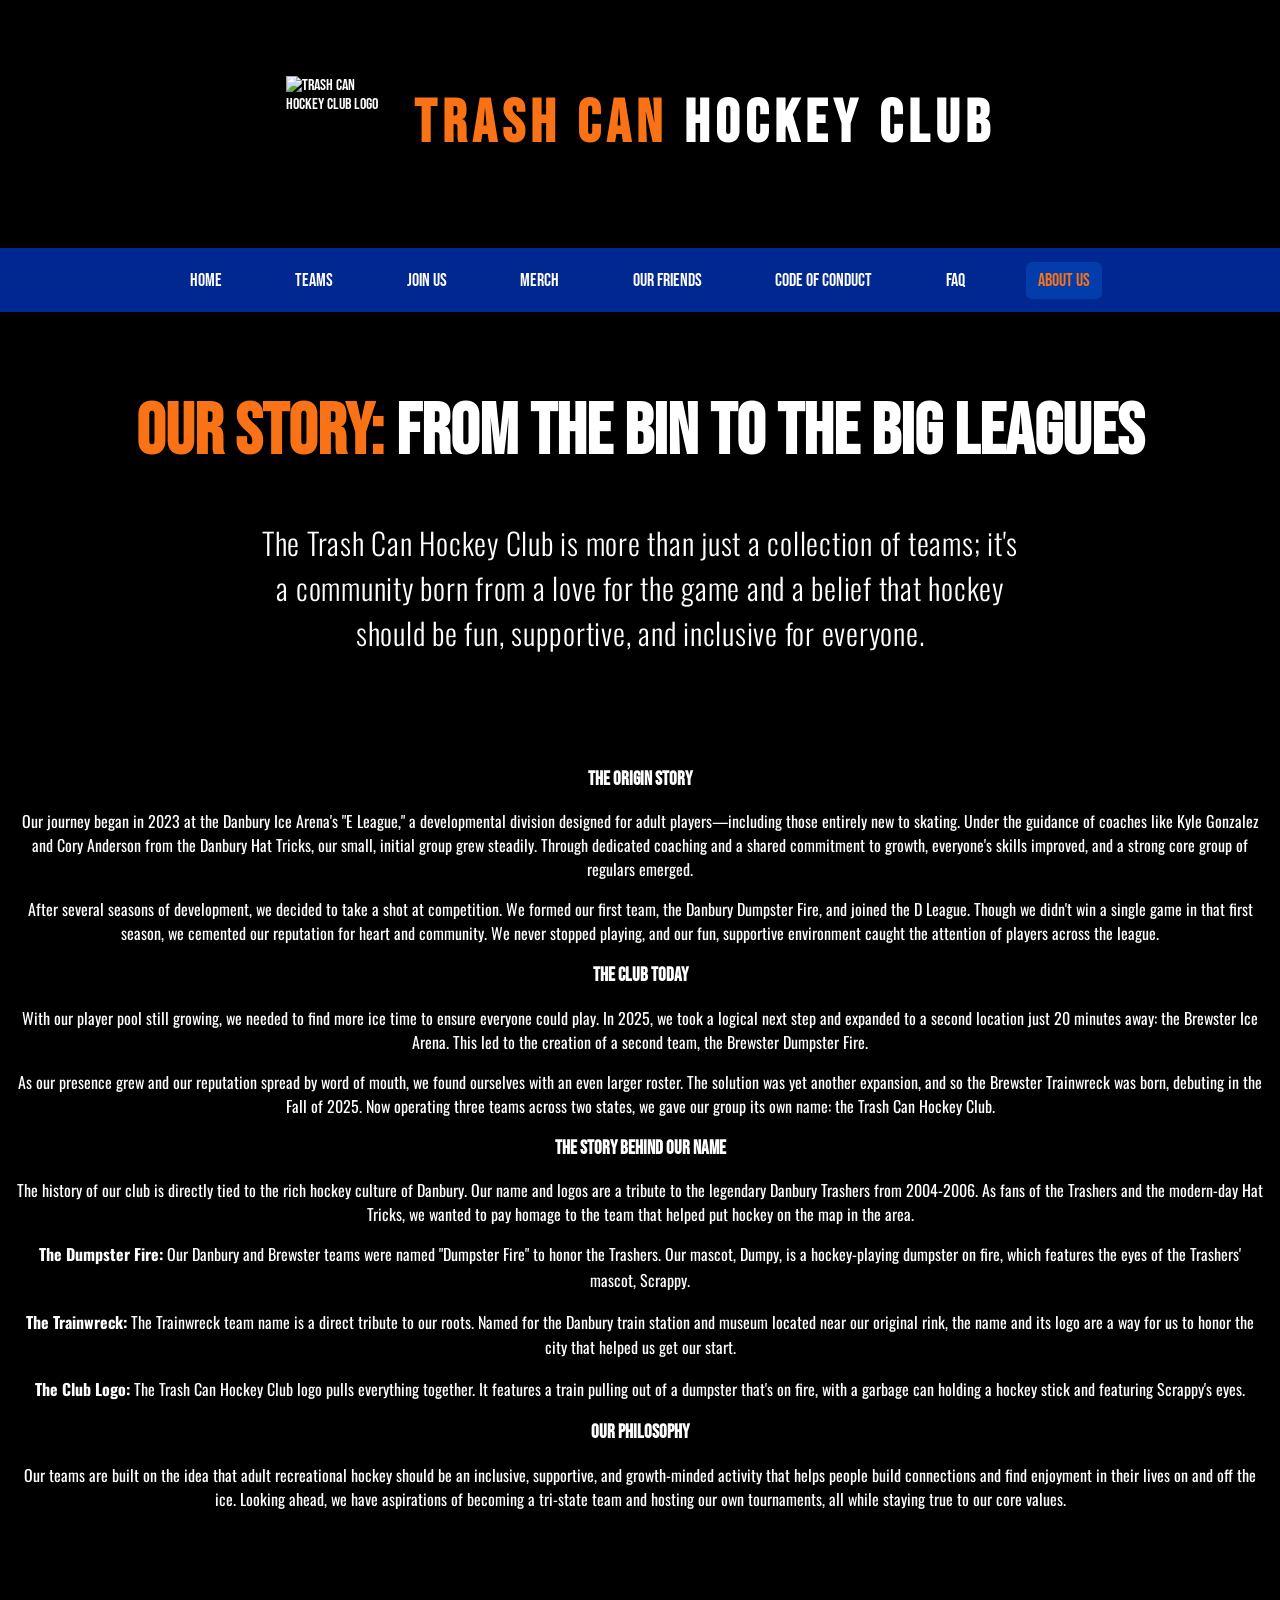
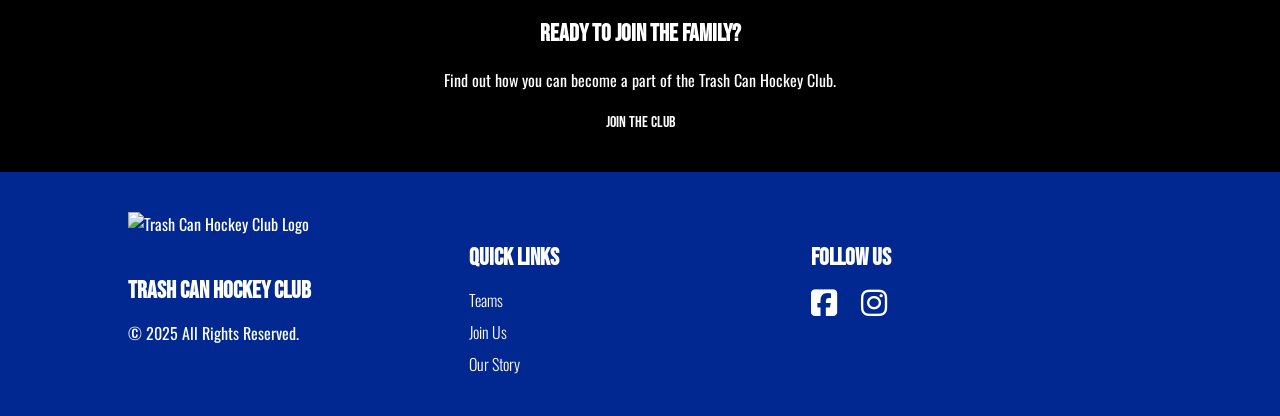
==== commit f6b04433: "Add files via upload" ====
--- a/about_us.html
+++ b/about_us.html
@@ -1,226 +1,182 @@
-<!DOCTYPE html PUBLIC "-//W3C//DTD HTML 4.01//EN" "http://www.w3.org/TR/html4/strict.dtd">
-<html>
+<!DOCTYPE html>
+<html lang="en">
 <head>
-  <meta http-equiv="Content-Type" content="text/html; charset=utf-8">
-  <meta http-equiv="Content-Style-Type" content="text/css">
-  <title></title>
-  <meta name="Generator" content="Cocoa HTML Writer">
-  <meta name="CocoaVersion" content="2575.7">
-  <style type="text/css">
-    p.p1 {margin: 0.0px 0.0px 0.0px 0.0px; font: 14.0px 'Courier New'; color: #4689cc; -webkit-text-stroke: #4689cc; background-color: #171818}
-    p.p2 {margin: 0.0px 0.0px 0.0px 0.0px; font: 14.0px 'Courier New'; color: #8cd3fe; -webkit-text-stroke: #8cd3fe; background-color: #171818}
-    p.p3 {margin: 0.0px 0.0px 0.0px 0.0px; font: 14.0px 'Courier New'; color: #c27e65; -webkit-text-stroke: #c27e65; background-color: #171818}
-    p.p4 {margin: 0.0px 0.0px 0.0px 0.0px; font: 14.0px 'Courier New'; color: #cacaca; -webkit-text-stroke: #cacaca; background-color: #171818}
-    p.p5 {margin: 0.0px 0.0px 0.0px 0.0px; font: 12.0px Times; -webkit-text-stroke: #000000; background-color: #171818; min-height: 14.0px}
-    p.p6 {margin: 0.0px 0.0px 0.0px 0.0px; font: 14.0px 'Courier New'; color: #6d7378; -webkit-text-stroke: #6d7378; background-color: #171818}
-    p.p7 {margin: 0.0px 0.0px 0.0px 0.0px; font: 14.0px 'Courier New'; color: #4689cc; -webkit-text-stroke: #4689cc}
-    span.s1 {font-kerning: none}
-    span.s2 {font-kerning: none; color: #8cd3fe; -webkit-text-stroke: 0px #8cd3fe}
-    span.s3 {font-kerning: none; color: #6d6d6d; -webkit-text-stroke: 0px #6d6d6d}
-    span.s4 {font-kerning: none; color: #cacaca; -webkit-text-stroke: 0px #cacaca}
-    span.s5 {font-kerning: none; color: #c27e65; -webkit-text-stroke: 0px #c27e65}
-    span.s6 {font-kerning: none; color: #4689cc; -webkit-text-stroke: 0px #4689cc}
-    span.s7 {font-kerning: none; color: #d4d4d4; -webkit-text-stroke: 0px #d4d4d4}
-    span.s8 {font-kerning: none; color: #71c083; -webkit-text-stroke: 0px #71c083}
-    span.s9 {font-kerning: none; color: #a7c598; -webkit-text-stroke: 0px #a7c598}
-    span.s10 {font-kerning: none; color: #6d7378; -webkit-text-stroke: 0px #6d7378}
-  </style>
+    <meta charset="UTF-8">
+    <meta name="viewport" content="width=device-width, initial-scale=1.0">
+    <title>Trashcan Hockey Club: About Us</title>
+    <!-- 1. Google Fonts -->
+    <link rel="preconnect" href="https://fonts.googleapis.com">
+    <link rel="preconnect" href="https://fonts.gstatic.com" crossorigin>
+    <link href="https://fonts.googleapis.com/css2?family=Bebas+Neue&family=Oswald:wght@200..700&display=swap" rel="stylesheet">
+    
+    <!-- 2. Font Awesome Icons -->
+    <link rel="stylesheet" href="https://cdnjs.cloudflare.com/ajax/libs/font-awesome/6.5.2/css/all.min.css" crossorigin="anonymous" referrerpolicy="no-referrer" />
+    
+    <!-- 3. Link to the NEW Global Stylesheet -->
+    <link rel="stylesheet" href="styles.css">
 </head>
-<body>
-<p class="p1"><span class="s1">&lt;!DOCTYPE</span><span class="s2"> html</span><span class="s1">&gt;</span></p>
-<p class="p1"><span class="s3">&lt;</span><span class="s1">html</span><span class="s4"> </span><span class="s2">lang</span><span class="s3">=</span><span class="s5">"en"</span><span class="s3">&gt;</span></p>
-<p class="p1"><span class="s3">&lt;</span><span class="s1">head</span><span class="s3">&gt;</span></p>
-<p class="p2"><span class="s4">   </span><span class="s3">&lt;</span><span class="s6">meta</span><span class="s4"> </span><span class="s1">charset</span><span class="s3">=</span><span class="s5">"UTF-8"</span><span class="s3">&gt;</span></p>
-<p class="p3"><span class="s4">   </span><span class="s3">&lt;</span><span class="s6">meta</span><span class="s4"> </span><span class="s2">name</span><span class="s3">=</span><span class="s1">"viewport"</span><span class="s4"> </span><span class="s2">content</span><span class="s3">=</span><span class="s1">"width=device-width, initial-scale=1.0"</span><span class="s3">&gt;</span></p>
-<p class="p4"><span class="s1">   </span><span class="s3">&lt;</span><span class="s6">title</span><span class="s3">&gt;</span><span class="s1">Trashcan Hockey Club: About Us</span><span class="s3">&lt;/</span><span class="s6">title</span><span class="s3">&gt;</span></p>
-<p class="p3"><span class="s4">   </span><span class="s3">&lt;</span><span class="s6">link</span><span class="s4"> </span><span class="s2">rel</span><span class="s3">=</span><span class="s1">"preconnect"</span><span class="s4"> </span><span class="s2">href</span><span class="s3">=</span><span class="s1">"https://fonts.googleapis.com"</span><span class="s3">&gt;</span></p>
-<p class="p3"><span class="s4">   </span><span class="s3">&lt;</span><span class="s6">link</span><span class="s4"> </span><span class="s2">rel</span><span class="s3">=</span><span class="s1">"preconnect"</span><span class="s4"> </span><span class="s2">href</span><span class="s3">=</span><span class="s1">"https://fonts.gstatic.com"</span><span class="s4"> </span><span class="s2">crossorigin</span><span class="s3">&gt;</span></p>
-<p class="p3"><span class="s4">   </span><span class="s3">&lt;</span><span class="s6">link</span><span class="s4"> </span><span class="s2">href</span><span class="s3">=</span><span class="s1">"https://fonts.googleapis.com/css2?family=Bebas+Neue&amp;family=Oswald:wght@200..700&amp;display=swap"</span><span class="s4"> </span><span class="s2">rel</span><span class="s3">=</span><span class="s1">"stylesheet"</span><span class="s3">&gt;</span></p>
-<p class="p3"><span class="s4">   </span><span class="s3">&lt;</span><span class="s6">script</span><span class="s4"> </span><span class="s2">src</span><span class="s3">=</span><span class="s1">"https://cdn.tailwindcss.com"</span><span class="s3">&gt;&lt;/</span><span class="s6">script</span><span class="s3">&gt;</span></p>
-<p class="p3"><span class="s4">   </span><span class="s3">&lt;</span><span class="s6">link</span><span class="s4"> </span><span class="s2">rel</span><span class="s3">=</span><span class="s1">"stylesheet"</span><span class="s4"> </span><span class="s2">href</span><span class="s3">=</span><span class="s1">"https://cdnjs.cloudflare.com/ajax/libs/font-awesome/6.5.2/css/all.min.css"</span><span class="s4"> </span><span class="s2">crossorigin</span><span class="s3">=</span><span class="s1">"anonymous"</span><span class="s4"> </span><span class="s2">referrerpolicy</span><span class="s3">=</span><span class="s1">"no-referrer"</span><span class="s4"> </span><span class="s3">/&gt;</span></p>
-<p class="p1"><span class="s4">   </span><span class="s3">&lt;</span><span class="s1">style</span><span class="s3">&gt;</span></p>
-<p class="p4"><span class="s1">       </span><span class="s6">body</span><span class="s1"> </span><span class="s7">{</span></p>
-<p class="p4"><span class="s1">           </span><span class="s2">color:</span><span class="s1"> #fff</span><span class="s7">;</span></p>
-<p class="p2"><span class="s4">           </span><span class="s1">background-color:</span><span class="s4"> #000</span><span class="s7">;</span></p>
-<p class="p4"><span class="s1">       </span><span class="s7">}</span></p>
-<p class="p1"><span class="s4">       </span><span class="s1">.font-bebas</span><span class="s4"> </span><span class="s7">{</span></p>
-<p class="p4"><span class="s1">           </span><span class="s2">font-family:</span><span class="s1"> </span><span class="s8">'Bebas Neue'</span><span class="s7">,</span><span class="s1"> </span><span class="s5">sans-serif</span><span class="s7">;</span></p>
-<p class="p4"><span class="s1">       </span><span class="s7">}</span></p>
-<p class="p1"><span class="s4">       </span><span class="s1">.font-oswald</span><span class="s4"> </span><span class="s7">{</span></p>
-<p class="p4"><span class="s1">           </span><span class="s2">font-family:</span><span class="s1"> </span><span class="s8">'Oswald'</span><span class="s7">,</span><span class="s1"> </span><span class="s5">sans-serif</span><span class="s7">;</span></p>
-<p class="p4"><span class="s1">       </span><span class="s7">}</span></p>
-<p class="p1"><span class="s4">       </span><span class="s1">.bg-very-dark-blue</span><span class="s4"> </span><span class="s7">{</span></p>
-<p class="p4"><span class="s1">           </span><span class="s2">background-color:</span><span class="s1"> #012891</span><span class="s7">;</span></p>
-<p class="p4"><span class="s1">       </span><span class="s7">}</span></p>
-<p class="p1"><span class="s4">       </span><span class="s1">.bg-dark-blue-dropdown</span><span class="s4"> </span><span class="s7">{</span></p>
-<p class="p2"><span class="s4">           </span><span class="s1">background-color:</span><span class="s4"> </span><span class="s5">rgba(</span><span class="s9">2</span><span class="s7">,</span><span class="s4"> </span><span class="s9">61</span><span class="s7">,</span><span class="s4"> </span><span class="s9">171</span><span class="s7">,</span><span class="s4"> </span><span class="s9">0.59</span><span class="s5">)</span><span class="s7">;</span></p>
-<p class="p4"><span class="s1">       </span><span class="s7">}</span></p>
-<p class="p1"><span class="s4">       </span><span class="s1">.hover-dark-blue</span><span class="s4"> </span><span class="s7">{</span></p>
-<p class="p2"><span class="s4">           </span><span class="s1">background-color:</span><span class="s4"> </span><span class="s5">rgba(</span><span class="s9">3</span><span class="s7">,</span><span class="s4"> </span><span class="s9">80</span><span class="s7">,</span><span class="s4"> </span><span class="s9">209</span><span class="s7">,</span><span class="s4"> </span><span class="s9">0.8</span><span class="s5">)</span><span class="s7">;</span></p>
-<p class="p4"><span class="s1">       </span><span class="s7">}</span></p>
-<p class="p1"><span class="s4">   </span><span class="s3">&lt;/</span><span class="s1">style</span><span class="s3">&gt;</span></p>
-<p class="p1"><span class="s3">&lt;/</span><span class="s1">head</span><span class="s3">&gt;</span></p>
-<p class="p3"><span class="s3">&lt;</span><span class="s6">body</span><span class="s4"> </span><span class="s2">class</span><span class="s3">=</span><span class="s1">"bg-black text-white"</span><span class="s3">&gt;</span></p>
-<p class="p5"><span class="s1"></span><br></p>
-<p class="p6"><span class="s4">   </span><span class="s1">&lt;!-- Header Section with Logo, Club Name, and Background Image --&gt;</span></p>
-<p class="p3"><span class="s4">   </span><span class="s3">&lt;</span><span class="s6">header</span><span class="s4"> </span><span class="s2">class</span><span class="s3">=</span><span class="s1">"relative flex flex-col items-center justify-center p-8 md:p-12 overflow-hidden bg-black"</span><span class="s3">&gt;</span></p>
-<p class="p6"><span class="s4">       </span><span class="s1">&lt;!-- Background Image for Header --&gt;</span></p>
-<p class="p3"><span class="s4">       </span><span class="s3">&lt;</span><span class="s6">div</span><span class="s4"> </span><span class="s2">class</span><span class="s3">=</span><span class="s1">"absolute inset-0 z-0 opacity-20 filter grayscale"</span><span class="s4"> </span><span class="s2">style</span><span class="s3">=</span><span class="s1">"background-image: url('https://placehold.co/1920x1080/000000/FFFFFF?text=Background+Image'); background-size: cover; background-position: center;"</span><span class="s3">&gt;&lt;/</span><span class="s6">div</span><span class="s3">&gt;</span></p>
-<p class="p5"><span class="s1"></span><br></p>
-<p class="p3"><span class="s4">       </span><span class="s3">&lt;</span><span class="s6">div</span><span class="s4"> </span><span class="s2">class</span><span class="s3">=</span><span class="s1">"relative z-10 flex flex-row items-center justify-center space-x-8"</span><span class="s3">&gt;</span></p>
-<p class="p6"><span class="s4">           </span><span class="s1">&lt;!-- Logo Image --&gt;</span></p>
-<p class="p3"><span class="s4">           </span><span class="s3">&lt;</span><span class="s6">img</span><span class="s4"> </span><span class="s2">src</span><span class="s3">=</span><span class="s1">"https://placehold.co/96x96/FFFFFF/000000?text=LOGO"</span><span class="s4"> </span><span class="s2">alt</span><span class="s3">=</span><span class="s1">"Trash Can Hockey Club Logo"</span><span class="s4"> </span><span class="s2">class</span><span class="s3">=</span><span class="s1">"w-24 h-24 shadow-lg"</span><span class="s3">&gt;</span></p>
-<p class="p6"><span class="s4">           </span><span class="s1">&lt;!-- Club Name --&gt;</span></p>
-<p class="p3"><span class="s4">           </span><span class="s3">&lt;</span><span class="s6">h1</span><span class="s4"> </span><span class="s2">class</span><span class="s3">=</span><span class="s1">"text-5xl md:text-6xl font-bold text-white tracking-widest uppercase font-bebas"</span><span class="s3">&gt;</span></p>
-<p class="p4"><span class="s1">               </span><span class="s3">&lt;</span><span class="s6">span</span><span class="s1"> </span><span class="s2">class</span><span class="s3">=</span><span class="s5">"text-orange-500"</span><span class="s3">&gt;</span><span class="s1">TRASH CAN</span><span class="s3">&lt;/</span><span class="s6">span</span><span class="s3">&gt;</span><span class="s1"> HOCKEY CLUB</span></p>
-<p class="p4"><span class="s1">           </span><span class="s3">&lt;/</span><span class="s6">h1</span><span class="s3">&gt;</span></p>
-<p class="p4"><span class="s1">       </span><span class="s3">&lt;/</span><span class="s6">div</span><span class="s3">&gt;</span></p>
-<p class="p1"><span class="s4">   </span><span class="s3">&lt;/</span><span class="s1">header</span><span class="s3">&gt;</span></p>
-<p class="p5"><span class="s1"></span><br></p>
-<p class="p6"><span class="s4">   </span><span class="s1">&lt;!-- Navigation Bar --&gt;</span></p>
-<p class="p3"><span class="s4">   </span><span class="s3">&lt;</span><span class="s6">nav</span><span class="s4"> </span><span class="s2">class</span><span class="s3">=</span><span class="s1">"relative z-20 sticky top-0 bg-very-dark-blue shadow-xl"</span><span class="s3">&gt;</span></p>
-<p class="p3"><span class="s4">       </span><span class="s3">&lt;</span><span class="s6">div</span><span class="s4"> </span><span class="s2">class</span><span class="s3">=</span><span class="s1">"container mx-auto px-4 sm:px-6 lg:px-8"</span><span class="s3">&gt;</span></p>
-<p class="p3"><span class="s4">           </span><span class="s3">&lt;</span><span class="s6">div</span><span class="s4"> </span><span class="s2">class</span><span class="s3">=</span><span class="s1">"relative flex h-16 items-center justify-between"</span><span class="s3">&gt;</span></p>
-<p class="p3"><span class="s4">               </span><span class="s3">&lt;</span><span class="s6">div</span><span class="s4"> </span><span class="s2">class</span><span class="s3">=</span><span class="s1">"flex-1 hidden sm:block"</span><span class="s3">&gt;</span></p>
-<p class="p3"><span class="s4">                   </span><span class="s3">&lt;</span><span class="s6">div</span><span class="s4"> </span><span class="s2">class</span><span class="s3">=</span><span class="s1">"flex justify-evenly w-full items-center whitespace-nowrap font-bebas"</span><span class="s3">&gt;</span></p>
-<p class="p3"><span class="s4">                       </span><span class="s3">&lt;</span><span class="s6">a</span><span class="s4"> </span><span class="s2">href</span><span class="s3">=</span><span class="s1">"index.html"</span><span class="s4"> </span><span class="s2">class</span><span class="s3">=</span><span class="s1">"rounded-md px-3 py-2 text-lg font-medium text-white hover:text-orange-500 transition-colors"</span><span class="s3">&gt;</span><span class="s4">Home</span><span class="s3">&lt;/</span><span class="s6">a</span><span class="s3">&gt;</span></p>
-<p class="p4"><span class="s1">                      </span></p>
-<p class="p4"><span class="s1">                       </span><span class="s10">&lt;!-- Teams Dropdown --&gt;</span></p>
-<p class="p4"><span class="s1">                       </span><span class="s3">&lt;</span><span class="s6">div</span><span class="s1"> </span><span class="s2">class</span><span class="s3">=</span><span class="s5">"relative group"</span><span class="s3">&gt;</span></p>
-<p class="p3"><span class="s4">                           </span><span class="s3">&lt;</span><span class="s6">a</span><span class="s4"> </span><span class="s2">href</span><span class="s3">=</span><span class="s1">"teams.html"</span><span class="s4"> </span><span class="s2">class</span><span class="s3">=</span><span class="s1">"rounded-md px-3 py-2 text-lg font-medium text-white hover:text-orange-500 transition-colors cursor-pointer"</span><span class="s4"> </span><span class="s2">id</span><span class="s3">=</span><span class="s1">"teams-menu-button"</span><span class="s3">&gt;</span><span class="s4">Teams</span><span class="s3">&lt;/</span><span class="s6">a</span><span class="s3">&gt;</span></p>
-<p class="p3"><span class="s4">                           </span><span class="s3">&lt;</span><span class="s6">div</span><span class="s4"> </span><span class="s2">id</span><span class="s3">=</span><span class="s1">"teams-menu"</span><span class="s4"> </span><span class="s2">class</span><span class="s3">=</span><span class="s1">"absolute left-0 mt-2 w-48 rounded-md shadow-lg bg-dark-blue-dropdown ring-1 ring-black ring-opacity-5 focus:outline-none hidden group-hover:block transition-all duration-300"</span><span class="s3">&gt;</span></p>
-<p class="p3"><span class="s4">                               </span><span class="s3">&lt;</span><span class="s6">a</span><span class="s4"> </span><span class="s2">href</span><span class="s3">=</span><span class="s1">"danbury_dumpster_fire.html"</span><span class="s4"> </span><span class="s2">class</span><span class="s3">=</span><span class="s1">"block px-4 py-2 text-sm text-white hover:text-orange-500 rounded-md"</span><span class="s3">&gt;</span><span class="s4">Danbury Dumpster Fire</span><span class="s3">&lt;/</span><span class="s6">a</span><span class="s3">&gt;</span></p>
-<p class="p3"><span class="s4">                               </span><span class="s3">&lt;</span><span class="s6">a</span><span class="s4"> </span><span class="s2">href</span><span class="s3">=</span><span class="s1">"brewster_dumpster_fire.html"</span><span class="s4"> </span><span class="s2">class</span><span class="s3">=</span><span class="s1">"block px-4 py-2 text-sm text-white hover:text-orange-500 rounded-md"</span><span class="s3">&gt;</span><span class="s4">Brewster Dumpster Fire</span><span class="s3">&lt;/</span><span class="s6">a</span><span class="s3">&gt;</span></p>
-<p class="p3"><span class="s4">                               </span><span class="s3">&lt;</span><span class="s6">a</span><span class="s4"> </span><span class="s2">href</span><span class="s3">=</span><span class="s1">"brewster_trainwreck.html"</span><span class="s4"> </span><span class="s2">class</span><span class="s3">=</span><span class="s1">"block px-4 py-2 text-sm text-white hover:text-orange-500 rounded-md"</span><span class="s3">&gt;</span><span class="s4">Brewster Trainwreck</span><span class="s3">&lt;/</span><span class="s6">a</span><span class="s3">&gt;</span></p>
-<p class="p4"><span class="s1">                           </span><span class="s3">&lt;/</span><span class="s6">div</span><span class="s3">&gt;</span></p>
-<p class="p4"><span class="s1">                       </span><span class="s3">&lt;/</span><span class="s6">div</span><span class="s3">&gt;</span></p>
-<p class="p5"><span class="s1"></span><br></p>
-<p class="p3"><span class="s4">                       </span><span class="s3">&lt;</span><span class="s6">a</span><span class="s4"> </span><span class="s2">href</span><span class="s3">=</span><span class="s1">"join_us.html"</span><span class="s4"> </span><span class="s2">class</span><span class="s3">=</span><span class="s1">"rounded-md px-3 py-2 text-lg font-medium text-white hover:text-orange-500 transition-colors"</span><span class="s3">&gt;</span><span class="s4">Join Us</span><span class="s3">&lt;/</span><span class="s6">a</span><span class="s3">&gt;</span></p>
-<p class="p5"><span class="s1"></span><br></p>
-<p class="p4"><span class="s1">                       </span><span class="s10">&lt;!-- Merch Dropdown --&gt;</span></p>
-<p class="p4"><span class="s1">                       </span><span class="s3">&lt;</span><span class="s6">div</span><span class="s1"> </span><span class="s2">class</span><span class="s3">=</span><span class="s5">"relative group"</span><span class="s3">&gt;</span></p>
-<p class="p3"><span class="s4">                           </span><span class="s3">&lt;</span><span class="s6">a</span><span class="s4"> </span><span class="s2">href</span><span class="s3">=</span><span class="s1">"#"</span><span class="s4"> </span><span class="s2">class</span><span class="s3">=</span><span class="s1">"rounded-md px-3 py-2 text-lg font-medium text-white hover:text-orange-500 transition-colors cursor-pointer"</span><span class="s4"> </span><span class="s2">id</span><span class="s3">=</span><span class="s1">"merch-menu-button"</span><span class="s3">&gt;</span><span class="s4">Merch</span><span class="s3">&lt;/</span><span class="s6">a</span><span class="s3">&gt;</span></p>
-<p class="p3"><span class="s4">                           </span><span class="s3">&lt;</span><span class="s6">div</span><span class="s4"> </span><span class="s2">id</span><span class="s3">=</span><span class="s1">"merch-menu"</span><span class="s4"> </span><span class="s2">class</span><span class="s3">=</span><span class="s1">"absolute left-0 mt-2 w-48 rounded-md shadow-lg bg-dark-blue-dropdown ring-1 ring-black ring-opacity-5 focus:outline-none hidden group-hover:block transition-all duration-300"</span><span class="s3">&gt;</span></p>
-<p class="p3"><span class="s4">                               </span><span class="s3">&lt;</span><span class="s6">a</span><span class="s4"> </span><span class="s2">href</span><span class="s3">=</span><span class="s1">"#"</span><span class="s4"> </span><span class="s2">class</span><span class="s3">=</span><span class="s1">"block px-4 py-2 text-sm text-white hover:text-orange-500 rounded-md"</span><span class="s3">&gt;</span><span class="s4">Dumpster Fire</span><span class="s3">&lt;/</span><span class="s6">a</span><span class="s3">&gt;</span></p>
-<p class="p3"><span class="s4">                               </span><span class="s3">&lt;</span><span class="s6">a</span><span class="s4"> </span><span class="s2">href</span><span class="s3">=</span><span class="s1">"#"</span><span class="s4"> </span><span class="s2">class</span><span class="s3">=</span><span class="s1">"block px-4 py-2 text-sm text-white hover:text-orange-500 rounded-md"</span><span class="s3">&gt;</span><span class="s4">Trainwreck</span><span class="s3">&lt;/</span><span class="s6">a</span><span class="s3">&gt;</span></p>
-<p class="p3"><span class="s4">                               </span><span class="s3">&lt;</span><span class="s6">a</span><span class="s4"> </span><span class="s2">href</span><span class="s3">=</span><span class="s1">"#"</span><span class="s4"> </span><span class="s2">class</span><span class="s3">=</span><span class="s1">"block px-4 py-2 text-sm text-white hover:text-orange-500 rounded-md"</span><span class="s3">&gt;</span><span class="s4">Trash Can Hockey Club</span><span class="s3">&lt;/</span><span class="s6">a</span><span class="s3">&gt;</span></p>
-<p class="p4"><span class="s1">                           </span><span class="s3">&lt;/</span><span class="s6">div</span><span class="s3">&gt;</span></p>
-<p class="p4"><span class="s1">                       </span><span class="s3">&lt;/</span><span class="s6">div</span><span class="s3">&gt;</span></p>
-<p class="p5"><span class="s1"></span><br></p>
-<p class="p3"><span class="s4">                       </span><span class="s3">&lt;</span><span class="s6">a</span><span class="s4"> </span><span class="s2">href</span><span class="s3">=</span><span class="s1">"our_friends.html"</span><span class="s4"> </span><span class="s2">class</span><span class="s3">=</span><span class="s1">"rounded-md px-3 py-2 text-lg font-medium text-white hover:text-orange-500 transition-colors"</span><span class="s3">&gt;</span><span class="s4">Our Friends</span><span class="s3">&lt;/</span><span class="s6">a</span><span class="s3">&gt;</span></p>
-<p class="p3"><span class="s4">                       </span><span class="s3">&lt;</span><span class="s6">a</span><span class="s4"> </span><span class="s2">href</span><span class="s3">=</span><span class="s1">"code_of_conduct.html"</span><span class="s4"> </span><span class="s2">class</span><span class="s3">=</span><span class="s1">"rounded-md px-3 py-2 text-lg font-medium text-white hover:text-orange-500 transition-colors"</span><span class="s3">&gt;</span><span class="s4">Code of Conduct</span><span class="s3">&lt;/</span><span class="s6">a</span><span class="s3">&gt;</span></p>
-<p class="p3"><span class="s4">                       </span><span class="s3">&lt;</span><span class="s6">a</span><span class="s4"> </span><span class="s2">href</span><span class="s3">=</span><span class="s1">"faq.html"</span><span class="s4"> </span><span class="s2">class</span><span class="s3">=</span><span class="s1">"rounded-md px-3 py-2 text-lg font-medium text-white hover:text-orange-500 transition-colors"</span><span class="s3">&gt;</span><span class="s4">FAQ</span><span class="s3">&lt;/</span><span class="s6">a</span><span class="s3">&gt;</span></p>
-<p class="p3"><span class="s4">                       </span><span class="s3">&lt;</span><span class="s6">a</span><span class="s4"> </span><span class="s2">href</span><span class="s3">=</span><span class="s1">"about_us.html"</span><span class="s4"> </span><span class="s2">class</span><span class="s3">=</span><span class="s1">"rounded-md px-3 py-2 text-lg font-medium text-orange-500 transition-colors"</span><span class="s3">&gt;</span><span class="s4">About Us</span><span class="s3">&lt;/</span><span class="s6">a</span><span class="s3">&gt;</span></p>
-<p class="p4"><span class="s1">                   </span><span class="s3">&lt;/</span><span class="s6">div</span><span class="s3">&gt;</span></p>
-<p class="p4"><span class="s1">               </span><span class="s3">&lt;/</span><span class="s6">div</span><span class="s3">&gt;</span></p>
-<p class="p4"><span class="s1">           </span><span class="s3">&lt;/</span><span class="s6">div</span><span class="s3">&gt;</span></p>
-<p class="p4"><span class="s1">       </span><span class="s3">&lt;/</span><span class="s6">div</span><span class="s3">&gt;</span></p>
-<p class="p4"><span class="s1">   </span><span class="s3">&lt;/</span><span class="s6">nav</span><span class="s3">&gt;</span></p>
-<p class="p5"><span class="s1"></span><br></p>
-<p class="p6"><span class="s4">   </span><span class="s1">&lt;!-- Main Content Wrapper with Background Image --&gt;</span></p>
-<p class="p3"><span class="s4">   </span><span class="s3">&lt;</span><span class="s6">div</span><span class="s4"> </span><span class="s2">class</span><span class="s3">=</span><span class="s1">"relative"</span><span class="s3">&gt;</span></p>
-<p class="p6"><span class="s4">       </span><span class="s1">&lt;!-- Background Image for all main content sections --&gt;</span></p>
-<p class="p3"><span class="s4">       </span><span class="s3">&lt;</span><span class="s6">div</span><span class="s4"> </span><span class="s2">class</span><span class="s3">=</span><span class="s1">"absolute inset-0 z-0 opacity-10 filter grayscale"</span><span class="s4"> </span><span class="s2">style</span><span class="s3">=</span><span class="s1">"background-image: url('https://placehold.co/1920x1080/000000/FFFFFF?text=Hockey+Rink+Background'); background-size: cover; background-position: center; background-attachment: fixed;"</span><span class="s3">&gt;&lt;/</span><span class="s6">div</span><span class="s3">&gt;</span></p>
-<p class="p5"><span class="s1"></span><br></p>
-<p class="p6"><span class="s4">       </span><span class="s1">&lt;!-- Main Content (Hero Section and all other sections) --&gt;</span></p>
-<p class="p3"><span class="s4">       </span><span class="s3">&lt;</span><span class="s6">main</span><span class="s4"> </span><span class="s2">class</span><span class="s3">=</span><span class="s1">"relative z-10 container mx-auto text-center py-8 px-8 max-w-4xl"</span><span class="s3">&gt;</span></p>
-<p class="p6"><span class="s4">           </span><span class="s1">&lt;!-- Hero Section --&gt;</span></p>
-<p class="p3"><span class="s4">           </span><span class="s3">&lt;</span><span class="s6">h1</span><span class="s4"> </span><span class="s2">class</span><span class="s3">=</span><span class="s1">"text-6xl md:text-7xl font-bold leading-tight font-bebas"</span><span class="s3">&gt;</span></p>
-<p class="p4"><span class="s1">               </span><span class="s3">&lt;</span><span class="s6">span</span><span class="s1"> </span><span class="s2">class</span><span class="s3">=</span><span class="s5">"text-orange-500"</span><span class="s3">&gt;</span><span class="s1">OUR STORY:</span><span class="s3">&lt;/</span><span class="s6">span</span><span class="s3">&gt;</span><span class="s1"> FROM THE BIN TO THE BIG LEAGUES</span></p>
-<p class="p4"><span class="s1">           </span><span class="s3">&lt;/</span><span class="s6">h1</span><span class="s3">&gt;</span></p>
-<p class="p3"><span class="s4">           </span><span class="s3">&lt;</span><span class="s6">p</span><span class="s4"> </span><span class="s2">class</span><span class="s3">=</span><span class="s1">"mt-8 text-2xl md:text-3xl font-light tracking-wide mx-auto font-oswald max-w-4xl"</span><span class="s3">&gt;</span></p>
-<p class="p4"><span class="s1">               The Trash Can Hockey Club is more than just a collection of teams; it's a community born from a love for the game and a belief that hockey should be fun, supportive, and inclusive for everyone.</span></p>
-<p class="p4"><span class="s1">           </span><span class="s3">&lt;/</span><span class="s6">p</span><span class="s3">&gt;</span></p>
-<p class="p4"><span class="s1">       </span><span class="s3">&lt;/</span><span class="s6">main</span><span class="s3">&gt;</span></p>
-<p class="p5"><span class="s1"></span><br></p>
-<p class="p6"><span class="s4">       </span><span class="s1">&lt;!-- About Us Content Sections --&gt;</span></p>
-<p class="p3"><span class="s4">       </span><span class="s3">&lt;</span><span class="s6">section</span><span class="s4"> </span><span class="s2">class</span><span class="s3">=</span><span class="s1">"relative z-10 container mx-auto py-4 px-8 max-w-4xl"</span><span class="s3">&gt;</span></p>
-<p class="p3"><span class="s4">           </span><span class="s3">&lt;</span><span class="s6">div</span><span class="s4"> </span><span class="s2">class</span><span class="s3">=</span><span class="s1">"flex flex-col space-y-2"</span><span class="s3">&gt;</span></p>
-<p class="p4"><span class="s1">              </span></p>
-<p class="p6"><span class="s4">               </span><span class="s1">&lt;!-- Section 1: The Origin Story --&gt;</span></p>
-<p class="p3"><span class="s4">               </span><span class="s3">&lt;</span><span class="s6">div</span><span class="s4"> </span><span class="s2">class</span><span class="s3">=</span><span class="s1">"rounded-lg shadow-lg p-8"</span><span class="s3">&gt;</span></p>
-<p class="p3"><span class="s4">                   </span><span class="s3">&lt;</span><span class="s6">h3</span><span class="s4"> </span><span class="s2">class</span><span class="s3">=</span><span class="s1">"text-3xl font-bold font-bebas text-orange-500 mb-4"</span><span class="s3">&gt;</span><span class="s4">The Origin Story</span><span class="s3">&lt;/</span><span class="s6">h3</span><span class="s3">&gt;</span></p>
-<p class="p4"><span class="s1">                   </span><span class="s3">&lt;</span><span class="s6">p</span><span class="s1"> </span><span class="s2">class</span><span class="s3">=</span><span class="s5">"font-oswald text-lg mb-4"</span><span class="s3">&gt;</span><span class="s1">Our journey began in 2023 at the Danbury Ice Arena's "E League," a developmental division designed for adult players—including those entirely new to skating. Under the guidance of coaches like Kyle Gonzalez and Cory Anderson from the Danbury Hat Tricks, our small, initial group grew steadily. Through dedicated coaching and a shared commitment to growth, everyone's skills improved, and a strong core group of regulars emerged.</span><span class="s3">&lt;/</span><span class="s6">p</span><span class="s3">&gt;</span></p>
-<p class="p4"><span class="s1">                   </span><span class="s3">&lt;</span><span class="s6">p</span><span class="s1"> </span><span class="s2">class</span><span class="s3">=</span><span class="s5">"font-oswald text-lg"</span><span class="s3">&gt;</span><span class="s1">After several seasons of development, we decided to take a shot at competition. We formed our first team, the Danbury Dumpster Fire, and joined the D League. Though we didn't win a single game in that first season, we cemented our reputation for heart and community. We never stopped playing, and our fun, supportive environment caught the attention of players across the league.</span><span class="s3">&lt;/</span><span class="s6">p</span><span class="s3">&gt;</span></p>
-<p class="p4"><span class="s1">               </span><span class="s3">&lt;/</span><span class="s6">div</span><span class="s3">&gt;</span></p>
-<p class="p4"><span class="s1">              </span></p>
-<p class="p6"><span class="s4">               </span><span class="s1">&lt;!-- Section 2: The Club Today --&gt;</span></p>
-<p class="p3"><span class="s4">               </span><span class="s3">&lt;</span><span class="s6">div</span><span class="s4"> </span><span class="s2">class</span><span class="s3">=</span><span class="s1">"rounded-lg shadow-lg p-8"</span><span class="s3">&gt;</span></p>
-<p class="p3"><span class="s4">                   </span><span class="s3">&lt;</span><span class="s6">h3</span><span class="s4"> </span><span class="s2">class</span><span class="s3">=</span><span class="s1">"text-3xl font-bold font-bebas text-orange-500 mb-4"</span><span class="s3">&gt;</span><span class="s4">The Club Today</span><span class="s3">&lt;/</span><span class="s6">h3</span><span class="s3">&gt;</span></p>
-<p class="p4"><span class="s1">                   </span><span class="s3">&lt;</span><span class="s6">p</span><span class="s1"> </span><span class="s2">class</span><span class="s3">=</span><span class="s5">"font-oswald text-lg mb-4"</span><span class="s3">&gt;</span><span class="s1">With our player pool still growing, we needed to find more ice time to ensure everyone could play. In 2025, we took a logical next step and expanded to a second location just 20 minutes away: the Brewster Ice Arena. This led to the creation of a second team, the Brewster Dumpster Fire.</span><span class="s3">&lt;/</span><span class="s6">p</span><span class="s3">&gt;</span></p>
-<p class="p4"><span class="s1">                   </span><span class="s3">&lt;</span><span class="s6">p</span><span class="s1"> </span><span class="s2">class</span><span class="s3">=</span><span class="s5">"font-oswald text-lg"</span><span class="s3">&gt;</span><span class="s1">As our presence grew and our reputation spread by word of mouth, we found ourselves with an even larger roster. The solution was yet another expansion, and so the Brewster Trainwreck was born, debuting in the Fall of 2025. Now operating three teams across two states, we gave our group its own name: the Trash Can Hockey Club.</span><span class="s3">&lt;/</span><span class="s6">p</span><span class="s3">&gt;</span></p>
-<p class="p4"><span class="s1">               </span><span class="s3">&lt;/</span><span class="s6">div</span><span class="s3">&gt;</span></p>
-<p class="p5"><span class="s1"></span><br></p>
-<p class="p6"><span class="s4">               </span><span class="s1">&lt;!-- Section 3: The Story Behind Our Name --&gt;</span></p>
-<p class="p3"><span class="s4">               </span><span class="s3">&lt;</span><span class="s6">div</span><span class="s4"> </span><span class="s2">class</span><span class="s3">=</span><span class="s1">"rounded-lg shadow-lg p-8"</span><span class="s3">&gt;</span></p>
-<p class="p3"><span class="s4">                   </span><span class="s3">&lt;</span><span class="s6">h3</span><span class="s4"> </span><span class="s2">class</span><span class="s3">=</span><span class="s1">"text-3xl font-bold font-bebas text-orange-500 mb-4"</span><span class="s3">&gt;</span><span class="s4">The Story Behind Our Name</span><span class="s3">&lt;/</span><span class="s6">h3</span><span class="s3">&gt;</span></p>
-<p class="p4"><span class="s1">                   </span><span class="s3">&lt;</span><span class="s6">p</span><span class="s1"> </span><span class="s2">class</span><span class="s3">=</span><span class="s5">"font-oswald text-lg mb-6"</span><span class="s3">&gt;</span><span class="s1">The history of our club is directly tied to the rich hockey culture of Danbury. Our name and logos are a tribute to the legendary Danbury Trashers from 2004-2006. As fans of the Trashers and the modern-day Hat Tricks, we wanted to pay homage to the team that helped put hockey on the map in the area.</span><span class="s3">&lt;/</span><span class="s6">p</span><span class="s3">&gt;</span></p>
-<p class="p4"><span class="s1">                  </span></p>
-<p class="p3"><span class="s4">                   </span><span class="s3">&lt;</span><span class="s6">div</span><span class="s4"> </span><span class="s2">class</span><span class="s3">=</span><span class="s1">"font-oswald text-lg space-y-4"</span><span class="s3">&gt;</span></p>
-<p class="p4"><span class="s1">                       </span><span class="s3">&lt;</span><span class="s6">p</span><span class="s3">&gt;&lt;</span><span class="s6">strong</span><span class="s3">&gt;</span><span class="s1">The Dumpster Fire:</span><span class="s3">&lt;/</span><span class="s6">strong</span><span class="s3">&gt;</span><span class="s1"> Our Danbury and Brewster teams were named "Dumpster Fire" to honor the Trashers. Our mascot, Dumpy, is a hockey-playing dumpster on fire, which features the eyes of the Trashers' mascot, Scrappy.</span><span class="s3">&lt;/</span><span class="s6">p</span><span class="s3">&gt;</span></p>
-<p class="p4"><span class="s1">                       </span><span class="s3">&lt;</span><span class="s6">p</span><span class="s3">&gt;&lt;</span><span class="s6">strong</span><span class="s3">&gt;</span><span class="s1">The Trainwreck:</span><span class="s3">&lt;/</span><span class="s6">strong</span><span class="s3">&gt;</span><span class="s1"> The Trainwreck team name is a direct tribute to our roots. Named for the Danbury train station and museum located near our original rink, the name and its logo are a way for us to honor the city that helped us get our start.</span><span class="s3">&lt;/</span><span class="s6">p</span><span class="s3">&gt;</span></p>
-<p class="p4"><span class="s1">                       </span><span class="s3">&lt;</span><span class="s6">p</span><span class="s3">&gt;&lt;</span><span class="s6">strong</span><span class="s3">&gt;</span><span class="s1">The Club Logo:</span><span class="s3">&lt;/</span><span class="s6">strong</span><span class="s3">&gt;</span><span class="s1"> The Trash Can Hockey Club logo pulls everything together. It features a train pulling out of a dumpster that's on fire, with a garbage can holding a hockey stick and featuring Scrappy's eyes.</span><span class="s3">&lt;/</span><span class="s6">p</span><span class="s3">&gt;</span></p>
-<p class="p4"><span class="s1">                   </span><span class="s3">&lt;/</span><span class="s6">div</span><span class="s3">&gt;</span></p>
-<p class="p4"><span class="s1">               </span><span class="s3">&lt;/</span><span class="s6">div</span><span class="s3">&gt;</span></p>
-<p class="p5"><span class="s1"></span><br></p>
-<p class="p6"><span class="s4">               </span><span class="s1">&lt;!-- Section 4: Our Philosophy --&gt;</span></p>
-<p class="p3"><span class="s4">               </span><span class="s3">&lt;</span><span class="s6">div</span><span class="s4"> </span><span class="s2">class</span><span class="s3">=</span><span class="s1">"rounded-lg shadow-lg p-8"</span><span class="s3">&gt;</span></p>
-<p class="p3"><span class="s4">                   </span><span class="s3">&lt;</span><span class="s6">h3</span><span class="s4"> </span><span class="s2">class</span><span class="s3">=</span><span class="s1">"text-3xl font-bold font-bebas text-orange-500 mb-4"</span><span class="s3">&gt;</span><span class="s4">Our Philosophy</span><span class="s3">&lt;/</span><span class="s6">h3</span><span class="s3">&gt;</span></p>
-<p class="p3"><span class="s4">                   </span><span class="s3">&lt;</span><span class="s6">p</span><span class="s4"> </span><span class="s2">class</span><span class="s3">=</span><span class="s1">"font-oswald text-lg"</span><span class="s3">&gt;</span></p>
-<p class="p4"><span class="s1">                       Our teams are built on the idea that adult recreational hockey should be an inclusive, supportive, and growth-minded activity that helps people build connections and find enjoyment in their lives on and off the ice. Looking ahead, we have aspirations of becoming a tri-state team and hosting our own tournaments, all while staying true to our core values.</span></p>
-<p class="p4"><span class="s1">                   </span><span class="s3">&lt;/</span><span class="s6">p</span><span class="s3">&gt;</span></p>
-<p class="p4"><span class="s1">               </span><span class="s3">&lt;/</span><span class="s6">div</span><span class="s3">&gt;</span></p>
-<p class="p5"><span class="s1"></span><br></p>
-<p class="p4"><span class="s1">           </span><span class="s3">&lt;/</span><span class="s6">div</span><span class="s3">&gt;</span></p>
-<p class="p4"><span class="s1">       </span><span class="s3">&lt;/</span><span class="s6">section</span><span class="s3">&gt;</span></p>
-<p class="p4"><span class="s1">      </span></p>
-<p class="p6"><span class="s4">       </span><span class="s1">&lt;!-- Call to Action Section --&gt;</span></p>
-<p class="p3"><span class="s4">       </span><span class="s3">&lt;</span><span class="s6">div</span><span class="s4"> </span><span class="s2">class</span><span class="s3">=</span><span class="s1">"relative z-10 container mx-auto text-center py-10 px-8"</span><span class="s3">&gt;</span></p>
-<p class="p3"><span class="s4">           </span><span class="s3">&lt;</span><span class="s6">h2</span><span class="s4"> </span><span class="s2">class</span><span class="s3">=</span><span class="s1">"text-4xl md:text-5xl font-bold font-bebas mb-6"</span><span class="s3">&gt;</span><span class="s4">READY TO JOIN THE FAMILY?</span><span class="s3">&lt;/</span><span class="s6">h2</span><span class="s3">&gt;</span></p>
-<p class="p3"><span class="s4">           </span><span class="s3">&lt;</span><span class="s6">p</span><span class="s4"> </span><span class="s2">class</span><span class="s3">=</span><span class="s1">"text-xl md:text-2xl font-oswald font-light mb-8"</span><span class="s3">&gt;</span></p>
-<p class="p4"><span class="s1">               Find out how you can become a part of the Trash Can Hockey Club.</span></p>
-<p class="p4"><span class="s1">           </span><span class="s3">&lt;/</span><span class="s6">p</span><span class="s3">&gt;</span></p>
-<p class="p3"><span class="s4">           </span><span class="s3">&lt;</span><span class="s6">a</span><span class="s4"> </span><span class="s2">href</span><span class="s3">=</span><span class="s1">"join_us.html"</span><span class="s4"> </span><span class="s2">class</span><span class="s3">=</span><span class="s1">"px-10 py-5 bg-orange-500 text-black text-lg font-semibold rounded-full shadow-lg hover:bg-orange-600 transition-colors transform hover:scale-105 font-bebas"</span><span class="s3">&gt;</span></p>
-<p class="p4"><span class="s1">               JOIN THE CLUB</span></p>
-<p class="p4"><span class="s1">           </span><span class="s3">&lt;/</span><span class="s6">a</span><span class="s3">&gt;</span></p>
-<p class="p4"><span class="s1">       </span><span class="s3">&lt;/</span><span class="s6">div</span><span class="s3">&gt;</span></p>
-<p class="p4"><span class="s1">   </span><span class="s3">&lt;/</span><span class="s6">div</span><span class="s3">&gt;</span></p>
-<p class="p5"><span class="s1"></span><br></p>
-<p class="p6"><span class="s4">   </span><span class="s1">&lt;!-- Footer Section --&gt;</span></p>
-<p class="p3"><span class="s4">   </span><span class="s3">&lt;</span><span class="s6">footer</span><span class="s4"> </span><span class="s2">class</span><span class="s3">=</span><span class="s1">"bg-very-dark-blue py-10"</span><span class="s3">&gt;</span></p>
-<p class="p3"><span class="s4">       </span><span class="s3">&lt;</span><span class="s6">div</span><span class="s4"> </span><span class="s2">class</span><span class="s3">=</span><span class="s1">"container mx-auto px-4 sm:px-6 lg:px-8"</span><span class="s3">&gt;</span></p>
-<p class="p3"><span class="s4">           </span><span class="s3">&lt;</span><span class="s6">div</span><span class="s4"> </span><span class="s2">class</span><span class="s3">=</span><span class="s1">"flex flex-col md:flex-row justify-between items-center md:items-start text-center md:text-left"</span><span class="s3">&gt;</span></p>
-<p class="p6"><span class="s4">               </span><span class="s1">&lt;!-- About Column --&gt;</span></p>
-<p class="p3"><span class="s4">               </span><span class="s3">&lt;</span><span class="s6">div</span><span class="s4"> </span><span class="s2">class</span><span class="s3">=</span><span class="s1">"md:w-1/3 mb-8 md:mb-0"</span><span class="s3">&gt;</span></p>
-<p class="p3"><span class="s4">                   </span><span class="s3">&lt;</span><span class="s6">img</span><span class="s4"> </span><span class="s2">src</span><span class="s3">=</span><span class="s1">"https://placehold.co/96x96/FFFFFF/000000?text=LOGO"</span><span class="s4"> </span><span class="s2">alt</span><span class="s3">=</span><span class="s1">"Trash Can Hockey Club Logo"</span><span class="s4"> </span><span class="s2">class</span><span class="s3">=</span><span class="s1">"w-24 h-24 mx-auto md:mx-0 mb-4"</span><span class="s3">&gt;</span></p>
-<p class="p4"><span class="s1">                   </span><span class="s3">&lt;</span><span class="s6">h3</span><span class="s1"> </span><span class="s2">class</span><span class="s3">=</span><span class="s5">"text-2xl font-bold font-bebas mb-2"</span><span class="s3">&gt;</span><span class="s1">TRASH CAN HOCKEY CLUB</span><span class="s3">&lt;/</span><span class="s6">h3</span><span class="s3">&gt;</span></p>
-<p class="p4"><span class="s1">                   </span><span class="s3">&lt;</span><span class="s6">p</span><span class="s1"> </span><span class="s2">class</span><span class="s3">=</span><span class="s5">"text-sm font-oswald font-light text-gray-300"</span><span class="s3">&gt;</span><span class="s1">&amp;copy; 2025 All Rights Reserved.</span><span class="s3">&lt;/</span><span class="s6">p</span><span class="s3">&gt;</span></p>
-<p class="p4"><span class="s1">               </span><span class="s3">&lt;/</span><span class="s6">div</span><span class="s3">&gt;</span></p>
-<p class="p6"><span class="s4">               </span><span class="s1">&lt;!-- Quick Links Column --&gt;</span></p>
-<p class="p3"><span class="s4">               </span><span class="s3">&lt;</span><span class="s6">div</span><span class="s4"> </span><span class="s2">class</span><span class="s3">=</span><span class="s1">"md:w-1/3 mb-8 md:mb-0"</span><span class="s3">&gt;</span></p>
-<p class="p3"><span class="s4">                   </span><span class="s3">&lt;</span><span class="s6">h4</span><span class="s4"> </span><span class="s2">class</span><span class="s3">=</span><span class="s1">"text-2xl font-bold font-bebas mb-4"</span><span class="s3">&gt;</span><span class="s4">QUICK LINKS</span><span class="s3">&lt;/</span><span class="s6">h4</span><span class="s3">&gt;</span></p>
-<p class="p3"><span class="s4">                   </span><span class="s3">&lt;</span><span class="s6">ul</span><span class="s4"> </span><span class="s2">class</span><span class="s3">=</span><span class="s1">"space-y-2 font-oswald font-light text-gray-300"</span><span class="s3">&gt;</span></p>
-<p class="p3"><span class="s4">                       </span><span class="s3">&lt;</span><span class="s6">li</span><span class="s3">&gt;&lt;</span><span class="s6">a</span><span class="s4"> </span><span class="s2">href</span><span class="s3">=</span><span class="s1">"teams.html"</span><span class="s4"> </span><span class="s2">class</span><span class="s3">=</span><span class="s1">"hover:text-white transition-colors"</span><span class="s3">&gt;</span><span class="s4">Teams</span><span class="s3">&lt;/</span><span class="s6">a</span><span class="s3">&gt;&lt;/</span><span class="s6">li</span><span class="s3">&gt;</span></p>
-<p class="p3"><span class="s4">                       </span><span class="s3">&lt;</span><span class="s6">li</span><span class="s3">&gt;&lt;</span><span class="s6">a</span><span class="s4"> </span><span class="s2">href</span><span class="s3">=</span><span class="s1">"join_us.html"</span><span class="s4"> </span><span class="s2">class</span><span class="s3">=</span><span class="s1">"hover:text-white transition-colors"</span><span class="s3">&gt;</span><span class="s4">Join Us</span><span class="s3">&lt;/</span><span class="s6">a</span><span class="s3">&gt;&lt;/</span><span class="s6">li</span><span class="s3">&gt;</span></p>
-<p class="p3"><span class="s4">                       </span><span class="s3">&lt;</span><span class="s6">li</span><span class="s3">&gt;&lt;</span><span class="s6">a</span><span class="s4"> </span><span class="s2">href</span><span class="s3">=</span><span class="s1">"about_us.html"</span><span class="s4"> </span><span class="s2">class</span><span class="s3">=</span><span class="s1">"hover:text-white transition-colors"</span><span class="s3">&gt;</span><span class="s4">Our Story</span><span class="s3">&lt;/</span><span class="s6">a</span><span class="s3">&gt;&lt;/</span><span class="s6">li</span><span class="s3">&gt;</span></p>
-<p class="p4"><span class="s1">                   </span><span class="s3">&lt;/</span><span class="s6">ul</span><span class="s3">&gt;</span></p>
-<p class="p4"><span class="s1">               </span><span class="s3">&lt;/</span><span class="s6">div</span><span class="s3">&gt;</span></p>
-<p class="p6"><span class="s4">               </span><span class="s1">&lt;!-- Social Media Column --&gt;</span></p>
-<p class="p4"><span class="s1">               </span><span class="s3">&lt;</span><span class="s6">div</span><span class="s1"> </span><span class="s2">class</span><span class="s3">=</span><span class="s5">"md:w-1/3"</span><span class="s3">&gt;</span></p>
-<p class="p3"><span class="s4">                   </span><span class="s3">&lt;</span><span class="s6">h4</span><span class="s4"> </span><span class="s2">class</span><span class="s3">=</span><span class="s1">"text-2xl font-bold font-bebas mb-4"</span><span class="s3">&gt;</span><span class="s4">FOLLOW US</span><span class="s3">&lt;/</span><span class="s6">h4</span><span class="s3">&gt;</span></p>
-<p class="p3"><span class="s4">                   </span><span class="s3">&lt;</span><span class="s6">div</span><span class="s4"> </span><span class="s2">class</span><span class="s3">=</span><span class="s1">"flex justify-center md:justify-start space-x-6"</span><span class="s3">&gt;</span></p>
-<p class="p3"><span class="s4">                       </span><span class="s3">&lt;</span><span class="s6">a</span><span class="s4"> </span><span class="s2">href</span><span class="s3">=</span><span class="s1">"#"</span><span class="s4"> </span><span class="s2">class</span><span class="s3">=</span><span class="s1">"text-white hover:text-orange-500 transition-colors"</span><span class="s3">&gt;</span></p>
-<p class="p3"><span class="s4">                           </span><span class="s3">&lt;</span><span class="s6">i</span><span class="s4"> </span><span class="s2">class</span><span class="s3">=</span><span class="s1">"fab fa-facebook-square text-3xl"</span><span class="s3">&gt;&lt;/</span><span class="s6">i</span><span class="s3">&gt;</span></p>
-<p class="p4"><span class="s1">                       </span><span class="s3">&lt;/</span><span class="s6">a</span><span class="s3">&gt;</span></p>
-<p class="p3"><span class="s4">                       </span><span class="s3">&lt;</span><span class="s6">a</span><span class="s4"> </span><span class="s2">href</span><span class="s3">=</span><span class="s1">"#"</span><span class="s4"> </span><span class="s2">class</span><span class="s3">=</span><span class="s1">"text-white hover:text-orange-500 transition-colors"</span><span class="s3">&gt;</span></p>
-<p class="p4"><span class="s1">                           </span><span class="s3">&lt;</span><span class="s6">i</span><span class="s1"> </span><span class="s2">class</span><span class="s3">=</span><span class="s5">"fab fa-instagram text-3xl"</span><span class="s3">&gt;&lt;/</span><span class="s6">i</span><span class="s3">&gt;</span></p>
-<p class="p4"><span class="s1">                       </span><span class="s3">&lt;/</span><span class="s6">a</span><span class="s3">&gt;</span></p>
-<p class="p4"><span class="s1">                   </span><span class="s3">&lt;/</span><span class="s6">div</span><span class="s3">&gt;</span></p>
-<p class="p4"><span class="s1">               </span><span class="s3">&lt;/</span><span class="s6">div</span><span class="s3">&gt;</span></p>
-<p class="p4"><span class="s1">           </span><span class="s3">&lt;/</span><span class="s6">div</span><span class="s3">&gt;</span></p>
-<p class="p4"><span class="s1">       </span><span class="s3">&lt;/</span><span class="s6">div</span><span class="s3">&gt;</span></p>
-<p class="p1"><span class="s4">   </span><span class="s3">&lt;/</span><span class="s1">footer</span><span class="s3">&gt;</span></p>
-<p class="p1"><span class="s3">&lt;/</span><span class="s1">body</span><span class="s3">&gt;</span></p>
-<p class="p7"><span class="s3">&lt;/</span><span class="s1">html</span><span class="s3">&gt;</span></p>
+<body class="font-oswald">
+
+    <!-- Header Section with Logo, Club Name, and Background Image -->
+    <header class="header">
+        <!-- Background Image for Header -->
+        <div class="header-bg" style="background-image: url('https://placehold.co/1920x1080/000000/FFFFFF?text=Background+Image');"></div>
+      
+        <div class="header-content font-bebas">
+            <!-- Logo Image -->
+            <img src="https://placehold.co/96x96/FFFFFF/000000?text=LOGO" alt="Trash Can Hockey Club Logo" class="header-logo">
+            <!-- Club Name -->
+            <h1 class="header-title">
+                <span>TRASH CAN</span> HOCKEY CLUB
+            </h1>
+        </div>
+    </header>
+
+    <!-- Navigation Bar -->
+    <nav class="navbar font-bebas">
+        <div class="container">
+            <div class="nav-content">
+                <div class="nav-links-container">
+                    <div class="nav-links">
+                        <a href="index.html" class="nav-link">Home</a>
+
+                        <!-- Teams Dropdown -->
+                        <div class="nav-dropdown">
+                            <a href="teams.html" class="nav-link" id="teams-menu-button">Teams</a>
+                            <div class="nav-dropdown-menu">
+                                <a href="danbury_dumpster_fire.html" class="nav-dropdown-item font-bebas">Danbury Dumpster Fire</a>
+                                <a href="brewster_dumpster_fire.html" class="nav-dropdown-item font-bebas">Brewster Dumpster Fire</a>
+                                <a href="brewster_trainwreck.html" class="nav-dropdown-item font-bebas">Brewster Trainwreck</a>
+                            </div>
+                        </div>
+
+                        <a href="join_us.html" class="nav-link">Join Us</a>
+
+                        <!-- Merch Dropdown -->
+                        <div class="nav-dropdown">
+                            <a href="merch.html" class="nav-link" id="merch-menu-button">Merch</a>
+                            <div class="nav-dropdown-menu">
+                                <a href="#" class="nav-dropdown-item font-bebas">Dumpster Fire</a>
+                                <a href="#" class="nav-dropdown-item font-bebas">Trainwreck</a>
+                                <a href="#" class="nav-dropdown-item font-bebas">Trash Can Hockey Club</a>
+                            </div>
+                        </div>
+
+                        <a href="our_friends.html" class="nav-link">Our Friends</a>
+                        <a href="code_of_conduct.html" class="nav-link">Code of Conduct</a>
+                        <a href="faq.html" class="nav-link">FAQ</a>
+                        <!-- Note: Added 'active' class to show this is the current page -->
+                        <a href="about_us.html" class="nav-link active">About Us</a>
+                    </div>
+                </div>
+            </div>
+        </div>
+    </nav>
+
+    <!-- Main Content Wrapper with Background Image -->
+    <div class="content-wrapper">
+        <!-- Background Image for all main content sections -->
+        <div class="content-bg" style="background-image: url('https://placehold.co/1920x1080/000000/FFFFFF?text=Hockey+Rink+Background'); background-size: cover; background-position: center; background-attachment: fixed;"></div>
+
+        <!-- Main Content (Hero Section) -->
+        <main class="main-content">
+            <!-- Hero Section -->
+            <h1 class="hero-title font-bebas">
+                <span>OUR STORY:</span> FROM THE BIN TO THE BIG LEAGUES
+            </h1>
+            <p class="hero-subtitle font-oswald max-w-3xl">
+                The Trash Can Hockey Club is more than just a collection of teams; it's a community born from a love for the game and a belief that hockey should be fun, supportive, and inclusive for everyone.
+            </p>
+        </main>
+
+        <!-- About Us Content Sections -->
+        <section class="main-content">
+            <!-- Content Blocks container uses margin/padding from main-content -->
+            <div class="flex flex-col">
+              
+                <!-- Section 1: The Origin Story -->
+                <div class="content-block">
+                    <h3 class="text-3xl font-bold font-bebas mb-4">The Origin Story</h3>
+                    <p class="font-oswald text-lg mb-4">Our journey began in 2023 at the Danbury Ice Arena's "E League," a developmental division designed for adult players—including those entirely new to skating. Under the guidance of coaches like Kyle Gonzalez and Cory Anderson from the Danbury Hat Tricks, our small, initial group grew steadily. Through dedicated coaching and a shared commitment to growth, everyone's skills improved, and a strong core group of regulars emerged.</p>
+                    <p class="font-oswald text-lg">After several seasons of development, we decided to take a shot at competition. We formed our first team, the Danbury Dumpster Fire, and joined the D League. Though we didn't win a single game in that first season, we cemented our reputation for heart and community. We never stopped playing, and our fun, supportive environment caught the attention of players across the league.</p>
+                </div>
+              
+                <!-- Section 2: The Club Today -->
+                <div class="content-block">
+                    <h3 class="text-3xl font-bold font-bebas mb-4">The Club Today</h3>
+                    <p class="font-oswald text-lg mb-4">With our player pool still growing, we needed to find more ice time to ensure everyone could play. In 2025, we took a logical next step and expanded to a second location just 20 minutes away: the Brewster Ice Arena. This led to the creation of a second team, the Brewster Dumpster Fire.</p>
+                    <p class="font-oswald text-lg">As our presence grew and our reputation spread by word of mouth, we found ourselves with an even larger roster. The solution was yet another expansion, and so the Brewster Trainwreck was born, debuting in the Fall of 2025. Now operating three teams across two states, we gave our group its own name: the Trash Can Hockey Club.</p>
+                </div>
+
+                <!-- Section 3: The Story Behind Our Name -->
+                <div class="content-block">
+                    <h3 class="text-3xl font-bold font-bebas mb-4">The Story Behind Our Name</h3>
+                    <p class="font-oswald text-lg mb-6">The history of our club is directly tied to the rich hockey culture of Danbury. Our name and logos are a tribute to the legendary Danbury Trashers from 2004-2006. As fans of the Trashers and the modern-day Hat Tricks, we wanted to pay homage to the team that helped put hockey on the map in the area.</p>
+                      
+                    <div class="font-oswald text-lg" style="line-height: 1.6;">
+                        <p><strong>The Dumpster Fire:</strong> Our Danbury and Brewster teams were named "Dumpster Fire" to honor the Trashers. Our mascot, Dumpy, is a hockey-playing dumpster on fire, which features the eyes of the Trashers' mascot, Scrappy.</p>
+                        <p><strong>The Trainwreck:</strong> The Trainwreck team name is a direct tribute to our roots. Named for the Danbury train station and museum located near our original rink, the name and its logo are a way for us to honor the city that helped us get our start.</p>
+                        <p><strong>The Club Logo:</strong> The Trash Can Hockey Club logo pulls everything together. It features a train pulling out of a dumpster that's on fire, with a garbage can holding a hockey stick and featuring Scrappy's eyes.</p>
+                    </div>
+                </div>
+
+                <!-- Section 4: Our Philosophy -->
+                <div class="content-block">
+                    <h3 class="text-3xl font-bold font-bebas mb-4">Our Philosophy</h3>
+                    <p class="font-oswald text-lg">
+                        Our teams are built on the idea that adult recreational hockey should be an inclusive, supportive, and growth-minded activity that helps people build connections and find enjoyment in their lives on and off the ice. Looking ahead, we have aspirations of becoming a tri-state team and hosting our own tournaments, all while staying true to our core values.
+                    </p>
+                </div>
+
+            </div>
+        </section>
+      
+        <!-- Call to Action Section -->
+        <div class="main-content" style="padding-top: 2.5rem; padding-bottom: 2.5rem;">
+            <h2 class="text-4xl md:text-5xl font-bold font-bebas mb-6">READY TO JOIN THE FAMILY?</h2>
+            <p class="text-xl md:text-2xl font-oswald font-light mb-8">
+                Find out how you can become a part of the Trash Can Hockey Club.
+            </p>
+            <a href="join_us.html" class="cta-button font-bebas">
+                JOIN THE CLUB
+            </a>
+        </div>
+    </div>
+
+    <!-- Footer Section -->
+    <footer class="footer">
+        <div class="container">
+            <div class="footer-content">
+                <!-- About Column -->
+                <div class="footer-col">
+                    <img src="https://placehold.co/96x96/FFFFFF/000000?text=LOGO" alt="Trash Can Hockey Club Logo" class="footer-logo">
+                    <h3 class="footer-title font-bebas">TRASH CAN HOCKEY CLUB</h3>
+                    <p class="font-oswald">&copy; 2025 All Rights Reserved.</p>
+                </div>
+                <!-- Quick Links Column -->
+                <div class="footer-col">
+                    <h4 class="footer-links-title font-bebas">QUICK LINKS</h4>
+                    <ul class="footer-links font-oswald">
+                        <li><a href="teams.html">Teams</a></li>
+                        <li><a href="join_us.html">Join Us</a></li>
+                        <li><a href="about_us.html">Our Story</a></li>
+                    </ul>
+                </div>
+                <!-- Social Media Column -->
+                <div class="footer-col">
+                    <h4 class="footer-links-title font-bebas">FOLLOW US</h4>
+                    <div class="footer-social">
+                        <a href="#">
+                            <i class="fab fa-facebook-square"></i>
+                        </a>
+                        <a href="#">
+                            <i class="fab fa-instagram"></i>
+                        </a>
+                    </div>
+                </div>
+            </div>
+        </div>
+    </footer>
 </body>
 </html>
+
--- a/styles.css
+++ b/styles.css
@@ -0,0 +1,402 @@
+/* * ----------------------------------------
+ * 1. Global Variables and Base Styles
+ * ----------------------------------------
+ */
+:root {
+    /* Define colors based on previous Tailwind/CSS definitions */
+    --color-black: #000000;
+    --color-white: #ffffff;
+    --color-primary-blue: #012891;      /* bg-very-dark-blue */
+    --color-secondary-blue: #023DAB;    /* bg-dark-blue-dropdown */
+    --color-hover-blue: #0350D1;        /* hover-dark-blue */
+    --color-accent-orange: #f97316;     /* orange-500 equivalent */
+    --color-text-light: #cccccc;        /* text-gray-300 equivalent */
+}
+
+/* Apply fonts globally */
+.font-bebas {
+    font-family: 'Bebas Neue', sans-serif;
+}
+.font-oswald {
+    font-family: 'Oswald', sans-serif;
+}
+
+body {
+    background-color: var(--color-black);
+    color: var(--color-white);
+    margin: 0;
+    padding: 0;
+    min-height: 100vh;
+}
+
+/* Standard link and container resets */
+a {
+    text-decoration: none;
+    color: var(--color-white);
+    transition: color 0.2s;
+}
+
+.container {
+    width: 100%;
+    margin-left: auto;
+    margin-right: auto;
+    padding-left: 1rem;
+    padding-right: 1rem;
+}
+
+/* Media Query for larger screens (e.g., tablet and desktop) */
+@media (min-width: 640px) {
+    .container {
+        max-width: 640px; /* sm:px-6 */
+        padding-left: 1.5rem;
+        padding-right: 1.5rem;
+    }
+}
+@media (min-width: 1024px) {
+    .container {
+        max-width: 1024px; /* lg:px-8 */
+    }
+}
+
+/* * ----------------------------------------
+ * 2. Header and Logo Section
+ * ----------------------------------------
+ */
+.header {
+    position: relative;
+    display: flex;
+    flex-direction: column;
+    align-items: center;
+    justify-content: center;
+    padding: 2rem; /* p-8 */
+    overflow: hidden;
+    background-color: var(--color-black);
+}
+.header-bg {
+    position: absolute;
+    inset: 0;
+    z-index: 0;
+    opacity: 0.20;
+    filter: grayscale(100%);
+    background-size: cover;
+    background-position: center;
+}
+.header-content {
+    position: relative;
+    z-index: 10;
+    display: flex;
+    flex-direction: row;
+    align-items: center;
+    justify-content: center;
+    gap: 2rem; /* space-x-8 */
+}
+.header-logo {
+    width: 6rem; /* w-24 */
+    height: 6rem; /* h-24 */
+    box-shadow: 0 4px 6px rgba(0, 0, 0, 0.1);
+}
+.header-title {
+    font-size: 3rem; /* text-5xl */
+    font-weight: bold;
+    color: var(--color-white);
+    letter-spacing: 0.1em; /* tracking-widest */
+    text-transform: uppercase;
+}
+.header-title span {
+    color: var(--color-accent-orange);
+}
+
+@media (min-width: 768px) {
+    .header {
+        padding: 3rem; /* md:p-12 */
+    }
+    .header-title {
+        font-size: 3.75rem; /* md:text-6xl */
+    }
+}
+
+/* * ----------------------------------------
+ * 3. Navigation Bar
+ * ----------------------------------------
+ */
+.navbar {
+    position: sticky;
+    top: 0;
+    z-index: 20;
+    background-color: var(--color-primary-blue);
+    box-shadow: 0 10px 15px -3px rgba(0, 0, 0, 0.1); /* shadow-xl */
+}
+.nav-content {
+    display: flex;
+    height: 4rem; /* h-16 */
+    align-items: center;
+    justify-content: space-between;
+    position: relative;
+}
+.nav-links-container {
+    display: none; /* hidden on mobile */
+    flex: 1;
+}
+.nav-links {
+    display: flex;
+    justify-content: space-evenly;
+    width: 100%;
+    align-items: center;
+    white-space: nowrap;
+}
+
+@media (min-width: 640px) {
+    .nav-links-container {
+        display: block; /* sm:block */
+    }
+}
+
+.nav-link {
+    padding: 0.5rem 0.75rem; /* px-3 py-2 */
+    font-size: 1.125rem; /* text-lg */
+    font-weight: 500;
+    border-radius: 0.375rem; /* rounded-md */
+    transition: background-color 0.2s, color 0.2s;
+}
+.nav-link:hover {
+    background-color: var(--color-secondary-blue);
+}
+.nav-link.active {
+    color: var(--color-accent-orange);
+    background-color: var(--color-secondary-blue);
+}
+
+/* Dropdown Menu Styles */
+.nav-dropdown {
+    position: relative;
+    /* Hide by default, show on hover via JavaScript or :hover */
+}
+
+/* This targets the <div> that holds the dropdown items */
+.nav-dropdown-menu {
+    position: absolute;
+    left: 0;
+    margin-top: 0.5rem;
+    width: 12rem; /* w-48 */
+    border-radius: 0.375rem;
+    box-shadow: 0 20px 25px -5px rgba(0, 0, 0, 0.1), 0 10px 10px -5px rgba(0, 0, 0, 0.04); /* shadow-lg */
+    background-color: var(--color-secondary-blue);
+    z-index: 30;
+    display: none; /* Hidden by default */
+    list-style: none;
+    padding: 0.25rem 0;
+}
+
+.nav-dropdown:hover .nav-dropdown-menu {
+    display: block; /* Show menu on hover */
+}
+
+.nav-dropdown-item {
+    display: block;
+    padding: 0.5rem 1rem;
+    font-size: 0.875rem; /* text-sm */
+    font-weight: bold;
+    color: var(--color-white);
+    border-radius: 0.375rem;
+}
+.nav-dropdown-item:hover {
+    background-color: var(--color-hover-blue);
+}
+
+
+/* * ----------------------------------------
+ * 4. Main Content Sections
+ * ----------------------------------------
+ */
+.content-wrapper {
+    position: relative;
+}
+.content-bg {
+    position: absolute;
+    inset: 0;
+    z-index: 0;
+    opacity: 0.10;
+    filter: grayscale(100%);
+    background-size: cover;
+    background-position: center;
+    background-attachment: fixed; /* Parallax scroll effect */
+}
+.main-content {
+    position: relative;
+    z-index: 10;
+    padding: 2rem 1rem; /* py-8 px-8 */
+    margin: 0 auto;
+    text-align: center;
+}
+.max-w-3xl {
+    max-width: 48rem; /* Equivalent to Tailwind's max-w-3xl */
+}
+
+/* Hero Section */
+.hero-title {
+    font-size: 3.75rem; /* text-6xl */
+    font-weight: bold;
+    line-height: 1.1;
+}
+.hero-title span {
+    color: var(--color-accent-orange);
+}
+.hero-subtitle {
+    margin-top: 1rem;
+    font-size: 1.5rem; /* text-2xl */
+    font-weight: 300;
+    letter-spacing: 0.025em;
+    margin-left: auto;
+    margin-right: auto;
+}
+
+@media (min-width: 768px) {
+    .hero-title {
+        font-size: 4.5rem; /* md:text-7xl */
+    }
+    .hero-subtitle {
+        font-size: 1.875rem; /* md:text-3xl */
+    }
+}
+
+/* Section Headings */
+.section-heading {
+    font-size: 1.875rem; /* text-3xl */
+    font-weight: bold;
+    margin-bottom: 2rem;
+    text-align: center;
+}
+
+/* Store Cards Grid */
+.card-grid {
+    display: grid;
+    grid-template-columns: 1fr; /* Default: single column */
+    gap: 2rem; /* gap-8 */
+}
+@media (min-width: 768px) {
+    .card-grid {
+        grid-template-columns: repeat(3, minmax(0, 1fr)); /* md:grid-cols-3 */
+    }
+}
+
+.card {
+    padding: 2rem; /* p-8 */
+    border-radius: 0.5rem; /* rounded-lg */
+    box-shadow: 0 20px 25px -5px rgba(0, 0, 0, 0.1), 0 10px 10px -5px rgba(0, 0, 0, 0.04); /* shadow-xl */
+    display: flex;
+    flex-direction: column;
+    align-items: center;
+    text-align: center;
+}
+.card-logo {
+    width: 9rem; /* w-36 */
+    height: 9rem; /* h-36 */
+    margin-bottom: 1rem;
+    border-radius: 50%; /* rounded-full */
+}
+.card-title {
+    font-size: 1.5rem; /* text-2xl */
+    font-weight: bold;
+    margin-bottom: 0.5rem;
+}
+.card-description {
+    font-size: 1.125rem; /* text-lg */
+    font-weight: 300;
+    color: var(--color-text-light);
+}
+.card-button {
+    margin-top: 1rem;
+    padding: 0.75rem 1.5rem; /* px-6 py-3 */
+    background-color: var(--color-accent-orange);
+    color: var(--color-black);
+    font-size: 1rem; /* text-md */
+    font-weight: 600;
+    border-radius: 9999px; /* rounded-full */
+    box-shadow: 0 10px 15px -3px rgba(0, 0, 0, 0.1); /* shadow-lg */
+    transition: background-color 0.2s, transform 0.2s;
+    text-transform: uppercase;
+    display: inline-block;
+}
+.card-button:hover {
+    background-color: #ea580c; /* darker orange */
+    transform: scale(1.05);
+}
+
+
+/* * ----------------------------------------
+ * 5. Footer Section
+ * ----------------------------------------
+ */
+.footer {
+    background-color: var(--color-primary-blue);
+    padding: 2.5rem 0; /* py-10 */
+}
+.footer-content {
+    display: flex;
+    flex-direction: column;
+    justify-content: space-between;
+    align-items: center;
+    text-align: center;
+}
+.footer-col {
+    margin-bottom: 2rem; /* mb-8 */
+}
+.footer-logo {
+    width: 6rem; /* w-24 */
+    height: 6rem; /* h-24 */
+    margin: 0 auto 1rem auto;
+}
+.footer-title {
+    font-size: 1.5rem; /* text-2xl */
+    font-weight: bold;
+    margin-bottom: 0.5rem;
+}
+.footer-links-title {
+    font-size: 1.5rem; /* text-2xl */
+    font-weight: bold;
+    margin-bottom: 1rem;
+}
+.footer-links {
+    list-style: none;
+    padding: 0;
+    margin: 0;
+    display: flex;
+    flex-direction: column;
+    gap: 0.5rem;
+    font-weight: 300;
+    color: var(--color-text-light);
+}
+.footer-links a:hover {
+    color: var(--color-white);
+}
+.footer-social {
+    display: flex;
+    justify-content: center;
+    gap: 1.5rem; /* space-x-6 */
+}
+.footer-social i {
+    font-size: 1.875rem; /* text-3xl */
+}
+.footer-social a:hover {
+    color: var(--color-accent-orange);
+}
+
+
+@media (min-width: 768px) {
+    .footer-content {
+        flex-direction: row;
+        align-items: flex-start;
+        text-align: left;
+    }
+    .footer-col {
+        width: 33.333%; /* md:w-1/3 */
+        margin-bottom: 0;
+    }
+    .footer-logo {
+        margin: 0 0 1rem 0; /* Align left */
+    }
+    .footer-social {
+        justify-content: flex-start;
+    }
+}
+
